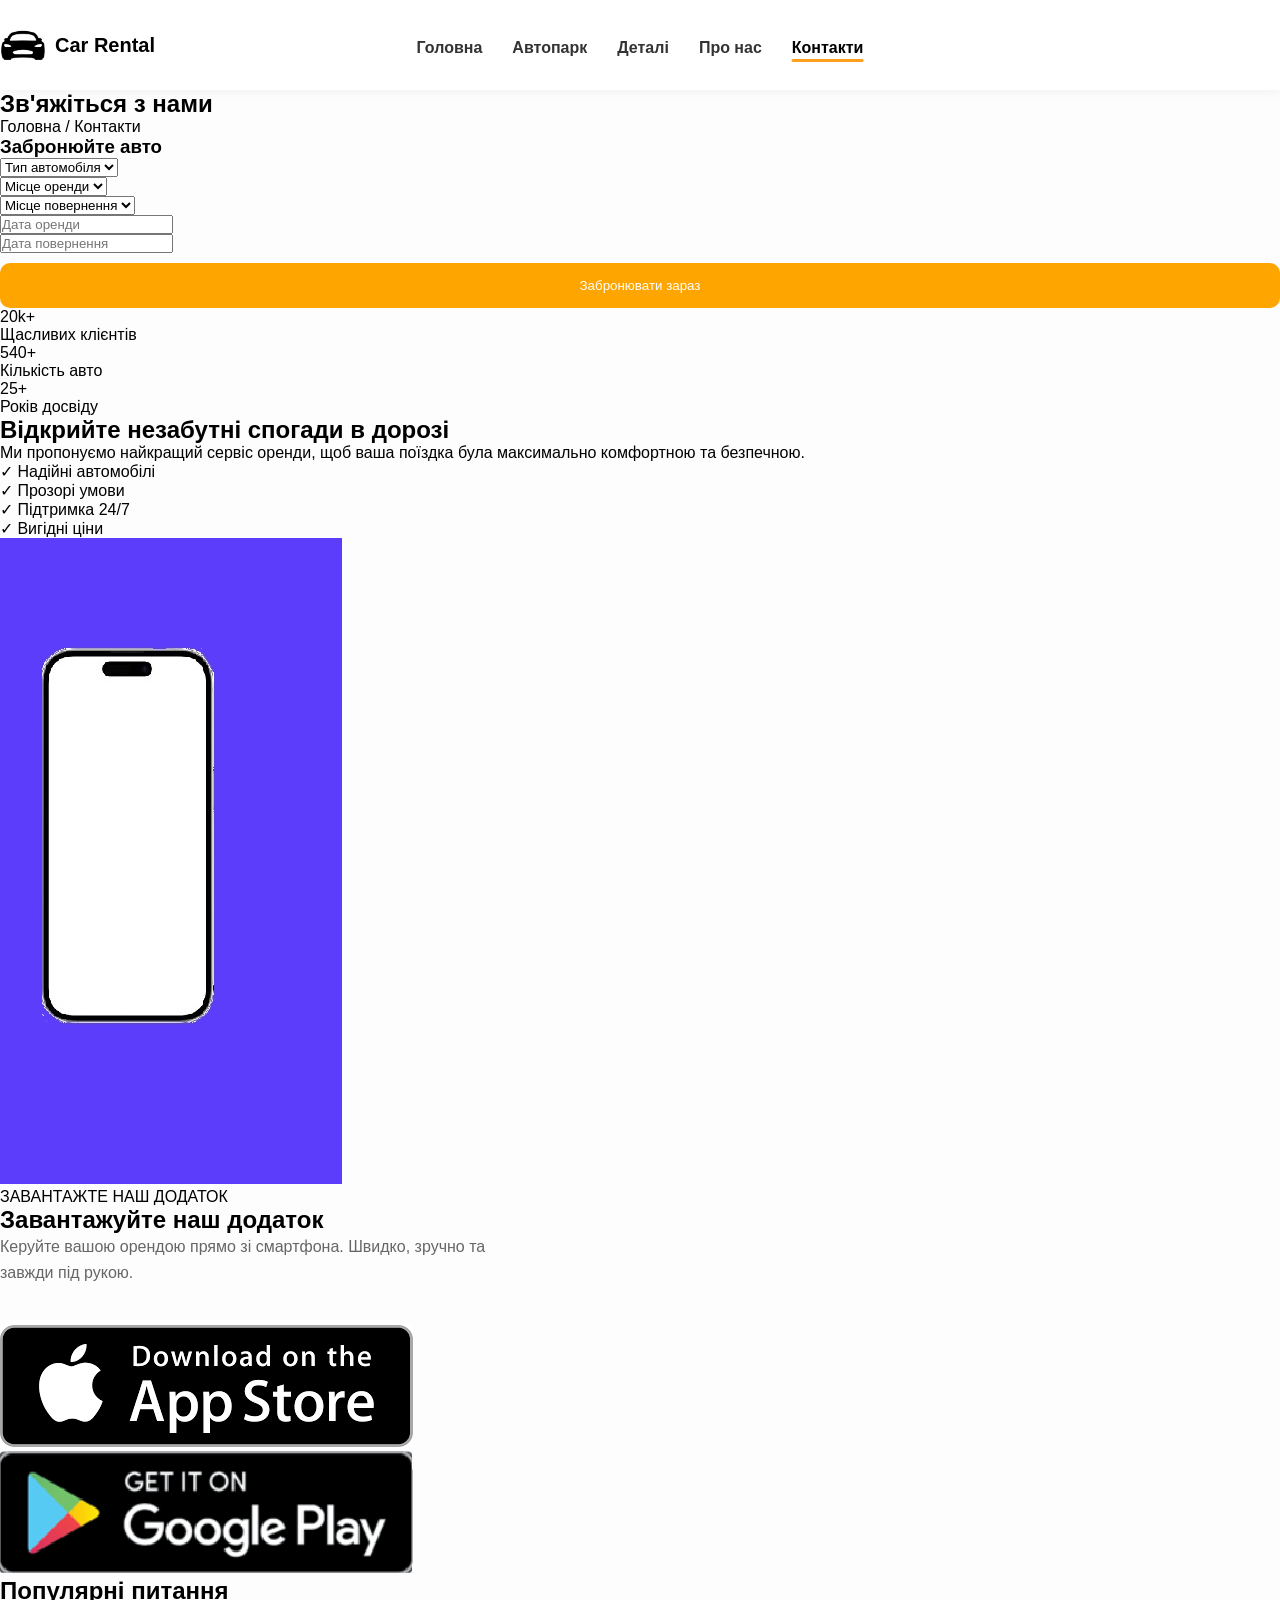
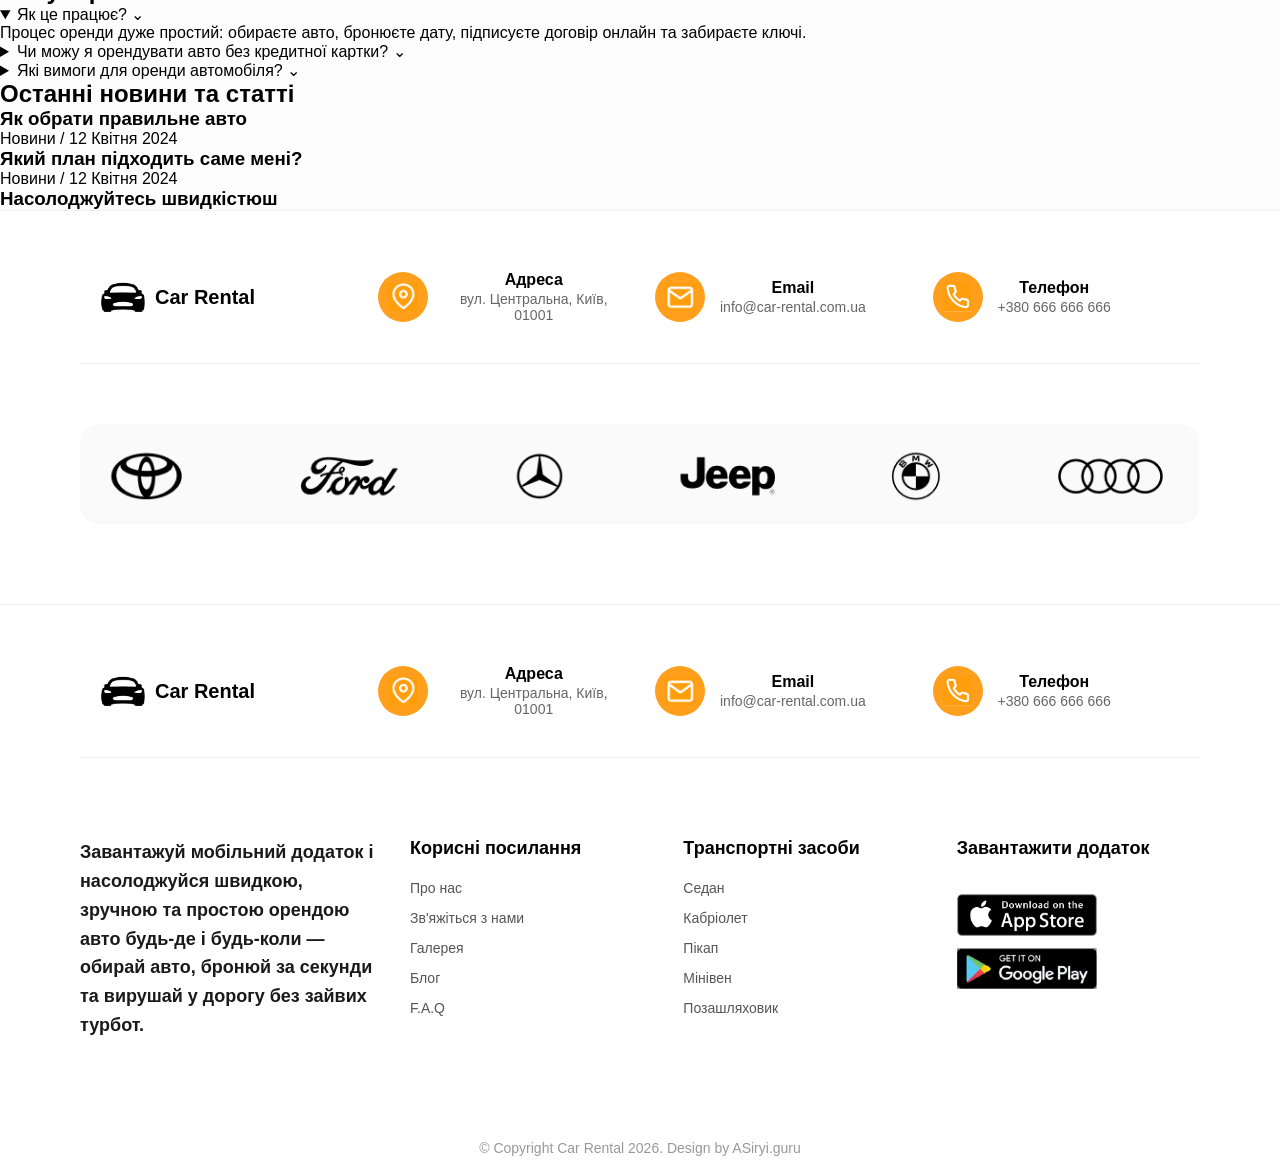
==== contactus.html @ c9ad6a47 "Add files via upload" ====
<!DOCTYPE html>
<html lang="uk">
<head>
    <meta charset="UTF-8">
    <meta name="viewport" content="width=device-width, initial-scale=1.0">
    <title>Про нас — Car Rental</title>
    <link rel="stylesheet" href="style.css">
</head>
<body>
    <header class="header">
        <div class="logo-area">
            <img src="images/logo-car.png" alt="Car Rental" class="logo-img">
            <span class="logo-text">Car Rental</span>
        </div>

        <nav class="main-nav">
            <a href="index.html">Головна</a>
            <a href="vehicles.html">Автопарк</a>
            <a href="#">Деталі</a>
            <a href="aboutus" ">Про нас</a>
            <a href="#" class="active">Контакти</a>
        </nav>

        <div class="header-contacts">
            <a href="tel:+380666666666" class="phone-icon-link">
                <div class="phone-icon-circle">
                    <img src="images/OIP.png" alt="тел" class="phone-icon-img">
                </div>
            </a>
            <div class="phone-text">
                <span>Наш номер</span>
                <strong>+380 666 666 666</strong>
            </div>
        </div>
    </header>

    <main class="main-wrapper">
        <section class="page-header">
            <h2 class="page-title">Зв'яжіться з нами</h2>
            <p class="breadcrumb">Головна / <span>Контакти</span></p>
        </section>

        <section class="booking-section">
            <div class="booking-container">
                <div class="booking-card">
                    <h3 class="booking-title">Забронюйте авто</h3>
                    <form class="booking-form">
                        <div class="input-group">
                            <select><option>Тип автомобіля</option></select>
                        </div>
                        <div class="input-group">
                            <select><option>Місце оренди</option></select>
                        </div>
                        <div class="input-group">
                            <select><option>Місце повернення</option></select>
                        </div>
                        <div class="date-inputs">
                            <div class="input-group">
                                <input type="text" placeholder="Дата оренди" onfocus="(this.type='date')">
                            </div>
                            <div class="input-group">
                                <input type="text" placeholder="Дата повернення" onfocus="(this.type='date')">
                            </div>
                        </div>
                        <button type="submit" class="btn-submit">Забронювати зараз</button>
                    </form>
                </div>

                <div class="booking-image-wrap">
                    <div class="blurred-img"></div>
                </div>
            </div>
			<section class="stats-overview">
    <div class="stats-header">
        <div class="stat-box">
            <span class="stat-value">20k+</span>
            <p>Щасливих клієнтів</p>
        </div>
        <div class="stat-box">
            <span class="stat-value">540+</span>
            <p>Кількість авто</p>
        </div>
        <div class="stat-box">
            <span class="stat-value">25+</span>
            <p>Років досвіду</p>
        </div>
    </div>

    <div class="benefits-grid">
        <div class="benefits-text">
            <h2>Відкрийте незабутні спогади в дорозі</h2>
            <p>Ми пропонуємо найкращий сервіс оренди, щоб ваша поїздка була максимально комфортною та безпечною.</p>
            <div class="check-list">
                <div class="check-item"><span color="white">✓</span> Надійні автомобілі</div>
                <div class="check-item"><span>✓</span> Прозорі умови</div>
                <div class="check-item"><span>✓</span> Підтримка 24/7</div>
                <div class="check-item"><span>✓</span> Вигідні ціни</div>
            </div>
        </div>
        <div class="benefits-image">
            <div class="blurred-bg-card"></div>
        </div>
    </div>
</section>

<section class="app-promo">
    <div class="app-banner-card">
        <div class="app-mockup">
            <img src="images/dodatok.jpg" alt="Phone">
        </div>
        <div class="app-info">
            <span class="label">ЗАВАНТАЖТЕ НАШ ДОДАТОК</span>
            <h2>Завантажуйте наш додаток</h2>
            <p>Керуйте вашою орендою прямо зі смартфона. Швидко, зручно та завжди під рукою.</p>
            <div class="store-buttons">
                <img src="images/app-store.png" alt="App Store">
                <img src="images/google-play.png" alt="Google Play">
            </div>
        </div>
    </div>
</section>

<section class="faq-section">
    <h2 class="section-center-title">Популярні питання</h2>
    <div class="faq-list">
        <details class="faq-item" open>
            <summary>Як це працює? <span class="faq-icon">⌄</span></summary>
            <div class="faq-content">
                <p>Процес оренди дуже простий: обираєте авто, бронюєте дату, підписуєте договір онлайн та забираєте ключі.</p>
            </div>
        </details>
        <details class="faq-item">
            <summary>Чи можу я орендувати авто без кредитної картки? <span class="faq-icon">⌄</span></summary>
            <div class="faq-content">
                <p>Так, ми приймаємо різні види оплати, включаючи дебетові картки та готівку в офісах.</p>
            </div>
        </details>
        <details class="faq-item">
            <summary>Які вимоги для оренди автомобіля? <span class="faq-icon">⌄</span></summary>
            <div class="faq-content">
                <p>Вам має бути від 21 року, а стаж водіння — не менше 2 років.</p>
            </div>
        </details>
    </div>
</section>

<section class="blog-section">
    <h2 class="section-center-title">Останні новини та статті</h2>
    <div class="blog-grid">
        <div class="blog-card">
            <div class="blog-img" style="background-image: url('images/hero-bg.png');"></div>
            <h3>Як обрати правильне авто</h3>
            <span>Новини / 12 Квітня 2024</span>
        </div>
        <div class="blog-card">
            <div class="blog-img" style="background-image: url('images/hero-bg.png');"></div>
            <h3>Який план підходить саме мені?</h3>
            <span>Новини / 12 Квітня 2024</span>
        </div>
        <div class="blog-card">
            <div class="blog-img" style="background-image: url('images/hero-bg.png');"></div>
            <h3>Насолоджуйтесь швидкістюш
        </section>
		<footer class="footer">
    <div class="container">
<div class="footer-contacts">
        <div class="logo-area">
            <img src="images/logo-car.png" alt="Car Rental" class="logo-img">
            <span class="logo-text">Car Rental</span>
        </div>

    <div class="contact-item">
        <div class="icon-circle">
            <img src="images/icon-map.png" alt="Address">
        </div>
        <div class="contact-info">
            <strong class="contact-label">Адреса</strong>
            <p class="contact-value">вул. Центральна, Київ, 01001</p>
        </div>
    </div>

    <div class="contact-item">
        <div class="icon-circle">
            <img src="images/icon-mail.png" alt="Email">
        </div>
        <div class="contact-info">
            <strong class="contact-label">Email</strong>
            <p class="contact-value">info@car-rental.com.ua</p>
        </div>
    </div>

    <div class="contact-item">
        <div class="icon-circle">
            <img src="images/icon-phone.png" alt="Phone">
        </div>
        <div class="contact-info">
            <strong class="contact-label">Телефон</strong>
            <p class="contact-value">+380 666 666 666</p>
        </div>

        </div>
    </div>
	<div class="brands-photo-container">
    <img src="images/brands.png" alt="Бренди" class="brands-full-photo">
</div>
</section>
<footer class="footer">
    <div class="container">
<div class="footer-contacts">
        <div class="logo-area">
            <img src="images/logo-car.png" alt="Car Rental" class="logo-img">
            <span class="logo-text">Car Rental</span>
        </div>

    <div class="contact-item">
        <div class="icon-circle">
            <img src="images/icon-map.png" alt="Address">
        </div>
        <div class="contact-info">
            <strong class="contact-label">Адреса</strong>
            <p class="contact-value">вул. Центральна, Київ, 01001</p>
        </div>
    </div>

    <div class="contact-item">
        <div class="icon-circle">
            <img src="images/icon-mail.png" alt="Email">
        </div>
        <div class="contact-info">
            <strong class="contact-label">Email</strong>
            <p class="contact-value">info@car-rental.com.ua</p>
        </div>
    </div>

    <div class="contact-item">
        <div class="icon-circle">
            <img src="images/icon-phone.png" alt="Phone">
        </div>
        <div class="contact-info">
            <strong class="contact-label">Телефон</strong>
            <p class="contact-value">+380 666 666 666</p>
        </div>
    </div>
</div>
<div class="footer-main">
    <div class="footer-column footer-description">
        <h3>Завантажуй мобільний додаток і насолоджуйся швидкою, зручною та простою орендою авто будь-де і будь-коли — обирай авто, бронюй за секунди та вирушай у дорогу без зайвих турбот.</h3>
  
    </div>

    <div class="footer-column">
        <h3>Корисні посилання</h3>
        <ul>
            <li><a href="#">Про нас</a></li>
            <li><a href="#">Зв'яжіться з нами</a></li>
            <li><a href="#">Галерея</a></li>
            <li><a href="#">Блог</a></li>
            <li><a href="#">F.A.Q</a></li>
        </ul>
    </div>

    <div class="footer-column">
        <h3>Транспортні засоби</h3>
        <ul>
            <li><a href="#">Седан</a></li>
            <li><a href="#">Кабріолет</a></li>
            <li><a href="#">Пікап</a></li>
            <li><a href="#">Мінівен</a></li>
            <li><a href="#">Позашляховик</a></li>
        </ul>
    </div>

    <div class="footer-column">
        <h3>Завантажити додаток</h3>
        <div class="footer-app-links">
            <a href="https://apps.apple.com/us/app/apple-store/id375380948"><img src="images/app-store.png" alt="App Store"></a>
            <a href="https://play.google.com/store/games?hl=uk"><img src="images/google-play.png" alt="Google Play"></a>
        </div>
    </div>
</div>
<div class="footer-bottom">
    <div class="container">
        <p>© Copyright Car Rental 2026. Design by ASiryi.guru</p>
    </div>
</div>
    </main>
</body>
</html>
---- style.css ----
/* --- ЗАГАЛЬНІ СТИЛІ --- */
* {
  margin: 0; 
  padding: 0; 
  box-sizing: border-box;
  font-family: 'Segoe UI', sans-serif;
}

body { background: #fdfdfd; }

/* --- HEADER --- */

.header {
  display: flex;
  align-items: center;
  background: #fff;
  box-shadow: 0 2px 10px rgba(0,0,0,0.05);
  position: relative;
  height: 90px;
  width: 100%;
  padding: 0; 
}
.header .container {
  display: flex !important;
  justify-content: space-between !important;
  align-items: center !important;
  width: 100% !important;
  max-width: 1200px !important;
  margin: 0 auto !important;
  padding: 0 20px !important;
  position: relative !important;
}

.logo-area {
  display: flex;
  align-items: center;
  gap: 10px;
  z-index: 2;
}

.logo-img {
  width: 45px;
  height: auto;
}

.logo-text {
  font-size: 20px;
  font-weight: bold;
  color: #000;
}


.main-nav {
   position: absolute !important;
  display: flex !important;
  gap: 30px !important;
  position: absolute !important;
  left: 50% !important;
  transform: translateX(-50%) !important;
  z-index: 100 !important;
  margin: 0 !important;
}

.main-nav {
    position: absolute !important;
    left: 50% !important;
    transform: translateX(-50%) !important; /* Магія ідеального центру */
    display: flex !important;
    gap: 30px !important;
    margin: 0 !important;
    z-index: 100;
}

.main-nav a {
    text-decoration: none;
    color: #333;
    font-size: 16px;
    font-weight: 600;
    white-space: nowrap;
    transition: 0.3s;
    padding: 10px 0;
    cursor: pointer !important;
    pointer-events: auto !important;
}


.main-nav a.active::after {
    content: '';
    position: absolute;
    bottom: 0;
    left: 0;
    width: 100%;
    height: 3px;
    background: #ff8c00;
}

.main-nav a:hover {
    color: #ff8c00;
}


.logo-area, .header-phone {
    position: relative;
    z-index: 10; 
    flex-shrink: 0;
}
.main-nav a:hover {
  color: #6a5cff;
}

.header-contacts {
  display: flex !important;
  align-items: center !important;
  gap: 12px !important;
  margin-left: auto !important; 
  z-index: 10;
}

.phone-icon-link {
  text-decoration: none;
  display: block; 
  transition: transform 0.2s ease;
}

.phone-icon-link:hover {
  transform: scale(1.1);
}

.phone-icon-circle {
  width: 45px;
  height: 45px;
  background-color: #6a5cff;
  border-radius: 50%;
  display: flex;
  justify-content: center;
  align-items: center;
}

.phone-icon-img {
  width: 20px;
  height: 20px;
  object-fit: contain;
}

.phone-text {
  display: flex;
  flex-direction: column;
  line-height: 1.2;
}

.phone-text span {
  font-size: 13px;
  color: #666;
}

.phone-text strong {
  font-size: 16px;
  color: #000;
  font-weight: bold;
}

/* --- HERO --- */
.hero {
  max-width: 1600px;
  min-height: 700px;
  background: linear-gradient(rgba(0,0,0,0.5), rgba(0,0,0,0.5)), url('images/hero-bg.png');
  background-size: cover;
  background-position: center;
  border-radius: 30px;
  padding: 80px;
  margin: 20px auto;
  display: flex;
  justify-content: space-between;
  align-items: center;
  color: white;
}

.hero-text { max-width: 600px; }
.hero-text h1 { font-size: 48px; margin-bottom: 20px; }

.fun-text {
  font-style: italic;
  font-weight: 400;
  font-size: 1.1rem;
  line-height: 1.6;
}

.btn-orange { padding: 15px 30px; background: orange; color: white; border: none; border-radius: 10px; cursor: pointer; }

.booking { width: 380px;
 background: white;
 border-radius: 20px;
 padding: 30px;
 color: black;
 box-shadow: 0 10px 30px rgba(0,0,0,0.1); }
.booking select, .booking input { width: 100%; margin: 8px 0; padding: 12px; border-radius: 8px; border: 1px solid #eaeaeb; background: #eaeaeb; color: black; }
#map-wrapper {
    height: 0;
    overflow: hidden;
    transition: 0.4s ease;
    margin-top: 0;
}


#map-wrapper.open {
    height: 200px; 
    margin-top: 15px;
    margin-bottom: 10px;
    border-radius: 12px;
    border: 1px solid #eaeaeb;
}

#map {
    height: 100%;
    width: 100%;
    border-radius: 10px;
}
.btn-submit { width: 100%; background: orange; color: white; border: none; padding: 15px; border-radius: 10px; cursor: pointer; margin-top: 10px; }


.features {
  display: flex;
  justify-content: center;
  gap: 50px;
  padding: 80px 0;
}

.feature-card {
  text-align: center;
  max-width: 300px;
  display: flex;
  flex-direction: column;
  align-items: center;
}

.f-icon {
  width: 80px; 
  height: 80px;
  margin-bottom: 20px;
  object-fit: contain;
}

.feature-card h4 {
  font-size: 20px;
  margin-bottom: 8px;
  color: #000;
}

.feature-card p {
  font-size: 15px;
  color: #000;
  font-style: italic;
  line-height: 1.5;
}


.how-we-works {
  max-width: 1440px;
  margin: 80px auto;
  padding: 0 80px;
}


.how-we-works-container {
  display: flex;
  align-items: center; 
  justify-content: space-between;
  gap: 60px; 
}


.how-image {
  flex: 1; 
}

.how-image img {
  width: 100%;      
  max-width: 600px;
  height: auto;
  border-radius: 25px;
  display: block;
}


.steps-container {
  flex: 1; 
  display: flex;
  flex-direction: column;
  gap: 25px;
}


.step-item {
  display: flex;
  align-items: flex-start;
  position: relative;
}

.step-num {
  width: 38px;
  height: 38px;
  background-color: #6a5cff;
  color: white;
  border-radius: 50%;
  display: flex;
  justify-content: center;
  align-items: center;
  font-weight: bold;
  font-size: 16px;
  flex-shrink: 0;
  z-index: 2;
  margin-right: -15px;
  margin-top: 2px;
}

.step-content {
  background-color: #fff;
  padding: 5px 10px 10px 25px;
  z-index: 1;
}

.step-content h4 {
  font-size: 19px;
  font-weight: bold;
  color: #000;
  margin-bottom: 6px;
}

.step-content p {
  font-size: 14px;
  color: #666;
  line-height: 1.5;
}

.step-num {
  width: 38px;  
  height: 38px;
  background-color: #6a5cff;
  color: white;
  border-radius: 50%;
  display: flex;
  justify-content: center;
  align-items: center;
  font-weight: bold;
  font-size: 16px; 
  flex-shrink: 0;
  z-index: 2;
  margin-right: -15px; 
  margin-top: 2px;
}

.step-content {
  background-color: #fff;
  padding: 5px 10px 10px 25px; 
  z-index: 1;
}

.step-content h4 {
  font-size: 19px; 
  font-weight: bold;
  color: #000;
  margin-bottom: 6px;
}

.step-content p {
  font-size: 14px; 
  color: #666;
  line-height: 1.5;
}

/* --- CARS GRID --- */
.grid { display: flex; flex-wrap: wrap; gap: 20px; justify-content: center; padding: 40px; }
.card { background: white; padding: 20px; border-radius: 25px; width: 230px; text-align: center; box-shadow: 0 5px 15px rgba(0,0,0,0.05); }
.card .img { height: 120px; background: #eee; border-radius: 15px; margin-bottom: 10px; }
.card button { width: 100%; background: #6a5cff; color: white; border: none; padding: 10px; border-radius: 10px; cursor: pointer; }

/* --- FOOTER --- */
.footer { text-align: center; padding: 40px; background: #fff; border-top: 1px solid #eee; }

/* --- СЕКЦІЯ ВИБОРУ АВТОМОБІЛІВ --- */
.car-selection {
    max-width: 1820px;
    margin: 80px auto;
    padding: 0 80px;
}

/* ЗАГОЛОВОК */
.car-header {
    display: flex;
    justify-content: space-between;
    align-items: center;
    margin-bottom: 40px;
}

.car-header h2 {
    font-size: 32px;
    font-weight: bold;
    color: #000000;
}

.view-all {
    text-decoration: none;
    color: #000000;
    font-size: 16px;
    font-weight: bold;
    transition: color 0.3s ease;
}

.view-all:hover {
    color: #6a5cff;
}


.car-grid {
    display: grid;
    grid-template-columns: repeat(3, 1fr); 
    gap: 30px; 
}


.car-card {
    background-color: #ffffff;
    border-radius: 20px;
    padding: 30px;
    display: flex;
    flex-direction: column;
    box-shadow: 0 5px 15px rgba(0, 0, 0, 0.05); 
}

.car-image {
    height: 150px; 
    display: flex;
    justify-content: center;
    align-items: center;
    margin-bottom: 25px;
}

.car-image img {
    max-width: 80%;
    height: auto;
    object-fit: contain; 
}


.car-details {
    display: flex;
    justify-content: space-between;
    align-items: flex-start;
    margin-bottom: 20px;
}

.car-title h3 {
    font-size: 20px;
    font-weight: bold;
    color: #000000;
}

.car-title p {
    font-size: 14px;
    color: #666666;
}

.car-price {
    text-align: right;
}

.car-price strong {
    font-size: 24px;
    color: #6a5cff; 
    display: block;
}

.car-price span {
    font-size: 12px;
    color: #666666;
}


.car-specs {
    display: flex;
    justify-content: space-between;
    font-size: 14px;
    color: #666666;
    margin-bottom: 25px;
    border-top: 1px solid #f0f0f0; 
    padding-top: 15px;
}


.btn-view-details {
    text-decoration: none;
    background-color: #6a5cff; 
    color: #ffffff;
    padding: 15px;
    border-radius: 12px;
    font-weight: bold;
    text-align: center;
    transition: background-color 0.3s ease, transform 0.2s ease;
}

.btn-view-details:hover {
    background-color: #5548e6; 
    transform: translateY(-2px); 
}
.car-specs {
    display: flex;         
    flex-direction: row;   
    justify-content: space-between; 
    align-items: center;     
    gap: 12px;               
    margin: 15px 0;
    padding-top: 15px;
    border-top: 1px solid #eee;
}

.spec-item {
    display: flex;         
    align-items: center;
    gap: 6px;               
    font-size: 13px;
    color: #555;
    white-space: nowrap;   
}

.spec-icon {
    width: 20px;           
    height: 20px;
    object-fit: contain;     
}

.container {
    max-width: 1800px;
    margin: 0 auto;
    padding: 0 80px;
}


.facts-section {
    padding: 80px 0;
}

.facts-block {
 
    background: linear-gradient(135deg, #4a3aff 0%, #6a5cff 100%); 
    
    border-radius: 30px;
    padding: 60px 80px;
    position: relative;
    overflow: hidden;
    color: #ffffff;
    text-align: center;
    box-shadow: 0 10px 30px rgba(0,0,0,0.1);
}

.facts-bg {
    position: absolute;
    top: 0;
    left: 0;
    width: 100%;
    height: 100%;

    background-image: url('images/facts-bg-car2.png'); 
    background-size: cover;
    background-position: center;
    

    background-blend-mode: multiply; 
    opacity: 0.4; 
    z-index: 1;
}


.facts-content {
    position: relative;
    z-index: 2;
}

.facts-content {
    position: relative;
    z-index: 2;
}
.facts-content {
    position: relative;
    z-index: 2;
}

.facts-content h2 {
    font-size: 48px;
    font-weight: 700;
    margin-bottom: 20px;
}

.facts-subtitle {
    max-width: 700px;
    margin: 0 auto 50px;
    font-size: 16px;
    line-height: 1.6;
    opacity: 0.8;
}


.facts-grid {
    display: grid;
    grid-template-columns: repeat(4, 1fr);
    gap: 25px;
    margin-top: 30px;
}

.fact-card {
    background-color: #ffffff;
    border-radius: 15px;
    padding: 20px 25px;
    display: flex;
    align-items: center;
    gap: 15px;
    color: #333333;
    text-align: left;
    box-shadow: 0 4px 15px rgba(0,0,0,0.1);
}

.fact-icon-wrap {
    width: 60px;
    height: 60px;
    border-radius: 12px;
    background-color: #ff9f1c; 
    display: flex;
    justify-content: center;
    align-items: center;
}



.fact-icon {
    width: 45px;
    height: 45px;
    object-fit: contain;
}

.fact-data {
    display: flex;
    flex-direction: column;
}

.fact-data strong {
    font-size: 24px;
    font-weight: 700;
    margin-bottom: 2px;
}

.fact-data span {
    font-size: 14px;
    color: #777777;
}


.download-section {
    padding: 80px 0;
    background-color: #ffffff;
}

.download-container {
    display: flex;
    justify-content: space-between;
    align-items: center;
    gap: 50px;
}


.download-text-content {
    flex: 1;
    max-width: 600px;
}

.download-text-content h2 {
    font-size: 48px;
    font-weight: 700;
    margin-bottom: 20px;
    color: #333333;
}

.download-text-content p {
    font-size: 16px;
    line-height: 1.6;
    color: #555555;
    margin-bottom: 40px;
}

.download-buttons {
    display: flex;
    gap: 15px;
}

.store-button img {
    height: 50px; 
    transition: transform 0.2s ease;
}

.store-button img:hover {
    transform: translateY(-3px);
}


.download-phones-mockup {
    flex: 1;
    position: relative;
    height: 500px;
    width: 500px; 
}

.phone-mockup {
    position: absolute;
    width: 250px; 
    object-fit: contain;
}


.phone-front {
    top: 50px;
    left: 50px;
    z-index: 2;
}

.phone-back {
    top: 0;
    left: 150px;
    z-index: 1;
}
.download-app {
    padding: 80px 0;
    background-color: #fff;
}

.app-container {
    max-width: 1200px;
    margin: 0 auto;
    display: flex;
    align-items: center;
    justify-content: space-between;
    padding: 0 20px;
}

.app-info {
    flex: 1;
    max-width: 500px;
}

.app-info h1 {
    font-size: 64px; 
    font-weight: 800;
    line-height: 1.1;
    color: #000;
    margin-bottom: 30px;
    font-family: sans-serif;
}

.app-info p {
    font-size: 16px;
    color: #666;
    line-height: 1.6;
    margin-bottom: 40px;
}

.app-buttons {
    display: flex;
    gap: 20px;
}

.app-buttons img {
    height: 48px;
}

.app-image {
    flex: 1;
    display: flex;
    justify-content: flex-end;
}

.app-image img {
    max-width: 600px;
    height: auto;
}


@media (max-width: 992px) {
    .app-container {
        flex-direction: column;
        text-align: center;
    }
    .app-buttons {
        justify-content: center;
    }
    .app-image {
        margin-top: 50px;
        justify-content: center;
    }
}

.search-section { padding: 60px 0; }
.search-banner {
    background: #6a5cff;
    border-radius: 30px;
    padding: 60px;
    display: flex;
    align-items: center;
    position: relative;
    overflow: hidden;
    color: white;
}
.search-content { flex: 1; z-index: 2; }
.search-content h1 { font-size: 48px; margin-bottom: 20px; line-height: 1.2; }
.search-bar {
    background: white;
    padding: 10px;
    border-radius: 15px;
    display: flex;
    max-width: 400px;
    margin-top: 30px;
}
.search-bar input { border: none; padding: 10px; flex: 1; outline: none; }
.search-btn { background: #ff9f1c; border: none; padding: 10px 25px; color: white; border-radius: 10px; cursor: pointer; font-weight: bold; }

.search-car-bg { flex: 1; text-align: right; opacity: 0.3; }
.search-car-bg img { max-width: 400px; }

.footer { padding: 60px 0 20px; background: #fff; border-top: 1px solid #eee; }
.footer-contacts { display: flex; justify-content: space-between; margin-bottom: 40px; }
.contact-item { display: flex; align-items: center; gap: 15px; }
.contact-item .icon { font-size: 24px; color: #ff9f1c; }

.footer hr { border: 0; border-top: 1px solid #eee; margin-bottom: 40px; }

.footer-main {
    display: grid;

    grid-template-columns: 3fr 1fr 1fr 1fr; 
    gap: 40px;
    align-items: start;
    padding-bottom: 40px;
}
.footer-about p { color: #666; line-height: 1.6; margin-bottom: 20px; }
.footer-links h3, .footer-app h3 { margin-bottom: 20px; font-size: 18px; }
.footer-links ul { list-style: none; padding: 0; }
.footer-links ul li { margin-bottom: 10px; }
.footer-links ul li a { text-decoration: none; color: #666; }

.app-badges img { height: 40px; margin-bottom: 10px; display: block; }
.footer-bottom { text-align: center; margin-top: 60px; color: #999; font-size: 14px; }


.footer-contacts {
    display: flex;
    justify-content: space-between;
    align-items: center; 
    margin-bottom: 40px;
    padding: 0 20px;
}

.contact-item {
    display: flex;
    align-items: center;
    gap: 15px; 
}


.icon-circle {
    width: 50px;     
    height: 50px;
    background-color: #ff9f1c;
    border-radius: 50%; 
    display: flex;
    justify-content: center; 
    align-items: center;
    flex-shrink: 0; 
}


.icon-circle img {
    width: 30px;      
    height: 30px;
    object-fit: contain;
}


.contact-info {
    display: flex;
    flex-direction: column;
}

.contact-label {
    font-size: 16px;
    font-weight: 700;
    margin-bottom: 2px;
}

.contact-value {
    font-size: 14px;
    color: #666;
    margin: 0;
}


.logo-item {
    gap: 10px;
}

.brand-name {
    font-size: 20px;
    font-weight: 800;
}




.footer-main {
    display: grid;
    grid-template-columns: 1.5fr 1fr 1fr 1fr; /* Розподіл колонок */
    gap: 400px;
    padding-top: 20px;
}

.footer-column h3 {
    font-size: 18px;
    font-weight: 700;
    margin-bottom: 20px;
    color: #000;
}

.footer-column ul {
    list-style: none;
    padding: 0;
    margin: 0;
}

.footer-column ul li {
    margin-bottom: 12px;
}

.footer-column ul li a {
    text-decoration: none;
    color: #555;
    font-size: 14px;
    transition: color 0.3s;
}

.footer-column ul li a:hover {
    color: #ff9f1c; 
}


.social-icons {
    display: flex;
    gap: 15px;
    margin-top: 20px;
}

.social-icons img {
    width: 24px;
    height: 24px;
    transition: transform 0.3s;
}

.social-icons img:hover {
    transform: scale(1.1);
}


.footer-app-links {
    display: flex;
    flex-direction: column;
    gap: 10px;
}

.footer-app-links img {
    width: 140px;
    height: auto;
}

.footer-description {

    max-width: 80%; 
}

.footer-description h3 {
    font-size: 18px;
    line-height: 1.5;
    font-weight: 600;
    color: #1a1a1a;
    text-align: left; 
    

    display: block; 
    margin: 0;
}


.footer-main {
    display: flex !important; 
    flex-wrap: wrap; 
    justify-content: space-between;
    align-items: flex-start;
    gap: 30px;
    padding: 40px 0;
}


.footer-description {
    flex: 0 0 40% !important; 
    min-width: 300px; 
}

.footer-description h3 {
    font-size: 18px !important;
    line-height: 1.6 !important;
    font-weight: 600 !important;
    text-align: left !important;
    display: block !important;
    width: 100% !important; 
    margin: 0;
}

/* Стилі для інших колонок (посилання) */
.footer-column:not(.footer-description) {
    flex: 1; 
    min-width: 150px;
}
.main-nav a {
    position: relative;
    text-decoration: none;
    padding-bottom: 5px;
}

.main-nav a.active {
    color: #000; 
    font-weight: 700;
}

.main-nav a.active::after {
    content: "";
    position: absolute;
    left: 0;
    bottom: 0;
    width: 100%;
    height: 3px;
    background-color: #ff9f1c; 
    border-radius: 2px;
}
.vehicle-header {
    padding-top: 80px; 
    padding-bottom: 20px;
    text-align: center;
}

.select-title {
    font-size: 56px; 
    font-weight: 800; 
    color: #000000;
    margin: 0;
    line-height: 1.2;
    font-family: sans-serif; 
}


@media (max-width: 768px) {
    .select-title {
        font-size: 36px;
    }
}
.vehicle-selection {
    padding: 80px 0 40px;
    text-align: center;
}

.section-title {
    font-size: 48px;
    font-weight: 800;
    color: #000;
    margin-bottom: 40px;
    font-family: sans-serif;
}

.filter-buttons {
    display: flex;
    justify-content: center;
    gap: 15px;
    flex-wrap: wrap; 
}

.filter-btn {
    display: flex;
    align-items: center;
    gap: 10px;
    padding: 12px 24px;
    border: none;
    border-radius: 50px; 
    background-color: #f8f8f8; 
    color: #000;
    font-size: 16px;
    font-weight: 600;
    cursor: pointer;
    transition: all 0.3s ease;
}

.filter-btn img {
    width: 24px;
    height: auto;
}


.filter-btn.active {
    background-color: #6a5cff;
    color: #fff;
}

.filter-btn:not(.active):hover {
    background-color: #eeeeee;
}

.car-card {
    padding: 25px; 
    display: flex;
    flex-direction: column; 
}

.car-specs {
    display: flex;
    justify-content: space-between; 
    align-items: center; 
    padding: 15px 0;
    margin-top: auto; 
    border-top: 1px solid #f0f0f0; 
    margin-bottom: 15px; 
}


.spec-item {
    display: flex;
    align-items: center;
    gap: 8px; 
    font-size: 13px;
    font-weight: 500;
}


.spec-icon {
    width: 20px; 
    height: 20px;
    display: block; 
}

/* 2. Кнопка "Детальніше" (btn-view-details) */
.btn-view-details {
    display: block; 
    width: 100%;
    background-color: #6a5cff; 
    color: #fff;
    text-align: center;
    padding: 14px 0;
    border-radius: 12px;
    text-decoration: none;
    font-weight: 600;
    transition: background-color 0.3s;
}

.btn-view-details:hover {
    background-color: #5548d9; 
}

.footer-contacts {
    display: grid !important;
    grid-template-columns: repeat(4, 1fr) !important; 
    gap: 30px;
    padding-bottom: 40px;
    border-bottom: 1px solid #eee;
    margin-bottom: 40px;
}


.footer-main {
    display: grid !important;
    grid-template-columns: repeat(4, 1fr) !important; 
    gap: 30px;
    align-items: start;
}


.footer-column, .contact-item, .logo-area {
    width: 100%;
}


.footer-column h3, .footer-column ul {
    text-align: left !important;
    padding: 0;
    margin-left: 0;
}

.footer-column ul {
    list-style: none;
}

.footer-main .footer-column:last-child {
    display: flex !important;
    flex-direction: column !important; 
    align-items: flex-start !important; 
    text-align: left !important;
}


.footer-app-links {
    display: flex !important;
    flex-direction: column !important; 
    align-items: flex-start !important; 
    gap: 12px; 
    margin-top: 15px; 
    padding: 0 !important;
}


.footer-app-links img {
    width: 140px; 
    display: block !important;
    margin-left: 0 !important; 
}


.brands-photo-container {
    width: 100%;
    display: flex;
    justify-content: center; 
    margin: 60px 0;        
    overflow: hidden;       

/* Сама фотографія */
.brands-full-photo {
    width: 1700px;          
    height: 100px;         
    object-fit: cover;      
    display: block;
    border-radius: 20px;    
}


.main-nav {
    display: flex !important;
    flex-wrap: nowrap !important; 
    align-items: center !important;
}
/* --- СТИЛІ ДЛЯ СЕКЦІЇ ABOUT US --- */
.about-hero {
    text-align: center;
    padding: 60px 0;
}

.about-hero h1 {
    font-size: 48px;
    font-weight: 800;
    margin-bottom: 10px;
}

.breadcrumb {
    color: #888;
    font-size: 14px;
}

.breadcrumb span {
    color: #000;
    font-weight: 600;
}

.about-grid {
    display: grid;
    grid-template-columns: 1fr 2fr; /* Ліва частина вужча за праву */
    gap: 60px;
    margin-bottom: 60px;
}

.about-title h2 {
    font-size: 36px;
    line-height: 1.2;
    font-weight: 800;
}

.about-features {
    display: grid;
    grid-template-columns: 1fr 1fr; /* Дві колонки переваг */
    gap: 40px;
}

.feature-item h3 {
    font-size: 20px;
    margin-bottom: 15px;
    font-weight: 700;
}

.feature-item p {
    color: #666;
    line-height: 1.6;
    font-size: 14px;
}

/* --- ВІДЕО ПЛЕЙСХОЛДЕР --- */
.video-container {
    width: 100%;
    height: 450px;
    background: linear-gradient(135deg, #e0e7ff, #f3f4f6); /* Світлий блюр як на фото */
    border-radius: 30px;
    display: flex;
    align-items: center;
    justify-content: center;
    position: relative;
    overflow: hidden;
}

.play-button {
    width: 80px;
    height: 80px;
    background: #5d3dfc;
    color: white;
    border-radius: 50%;
    border: none;
    font-size: 24px;
    cursor: pointer;
    box-shadow: 0 10px 20px rgba(93, 61, 252, 0.3);
    transition: transform 0.3s;
}

.play-button:hover {
    transform: scale(1.1);
}

/* --- ОНОВЛЕННЯ ДЛЯ КАРТОК АВТО (image_ea3038.jpg) --- */
.car-card {
    background: #fff;
    border-radius: 25px;
    padding: 25px;
    box-shadow: 0 10px 30px rgba(0,0,0,0.03);
    transition: 0.3s;
}

.car-card:hover {
    box-shadow: 0 15px 40px rgba(0,0,0,0.08);
}


.car-title h3 {
    font-size: 18px;
    font-weight: 700;
}

.car-price strong {
    font-size: 22px;
    color: #5d3dfc;
}

/
.car-specs {
    display: flex;
    gap: 15px;
    margin: 20px 0;
}

.spec-item {
    background: #f8f9fa;
    padding: 8px 12px;
    border-radius: 10px;
    font-size: 12px;
    display: flex;
    align-items: center;
    gap: 6px;
    color: #555;
}

.spec-item img {
    width: 16px;
    height: 16px;
    opacity: 0.7;
}
.video-section {
    padding: 80px 0; 
    width: 100%;
}

.video-wrapper {
    max-width: 900px; 
    margin: 0 auto;  
    padding: 0 20px; 
}

.video-content {
    width: 100%;
    height: 500px; /* Висота відео */
    background: linear-gradient(rgba(0,0,0,0.1), rgba(0,0,0,0.1)), url('images/video-bg.jpg');
    background-size: cover;
    background-position: center;
    border-radius: 40px; /* Сильне закруглення як на макеті */
    display: flex;
    align-items: center;
    justify-content: center;
    position: relative;
    box-shadow: 0 20px 40px rgba(0,0,0,0.1);
}

.play-btn {
    width: 90px;
    height: 90px;
    background: #5d3dfc; /* Твій фіолетовий колір */
    border-radius: 50%;
    border: none;
    color: white;
    font-size: 30px;
    cursor: pointer;
    transition: transform 0.3s ease;
}

.play-btn:hover {
    transform: scale(1.1);
}
/* Основний контейнер для полів сайту */
.main-wrapper {
    max-width: 1200px;
    margin: 0 auto;
    padding: 0 40px; /* Відступи з боків */
}

/* Заголовок сторінки */
.about-hero {
    text-align: center;
    padding: 60px 0;
}
.about-hero h1 { font-size: 52px; font-weight: 800; }
.breadcrumb { color: #888; margin-top: 10px; }
.breadcrumb span { color: #000; font-weight: 600; }

/* Сітка контенту */
.about-grid {
    display: grid;
    grid-template-columns: 1fr 1.5fr; /* Заголовок зліва, переваги справа */
    gap: 60px;
    margin-bottom: 60px;
}
.about-title h2 { font-size: 38px; font-weight: 800; line-height: 1.2; }

/* Чотири картки переваг */
.about-features {
    display: grid;
    grid-template-columns: 1fr 1fr;
    gap: 40px;
}
.feature-item h3 { font-size: 20px; font-weight: 700; margin-bottom: 12px; }
.feature-item p { color: #666; line-height: 1.6; font-size: 15px; }

/* ВІДЕО ТА ВЕЛИКІ КОРДОНИ */
.video-section-container {
    padding: 40px 0 100px;
    display: flex;
    justify-content: center;
}

.video-container {
    width: 100%;
    /* Робимо відео вужчим за контент, щоб були великі порожні поля (кордони) */
    max-width: 1500px; 
    height: 500px;
    background: linear-gradient(135deg, #e0e7ff 0%, #f3f4f6 100%);
    border-radius: 40px; /* Сильне закруглення як на макеті */
    display: flex;
    align-items: center;
    justify-content: center;
    box-shadow: 0 20px 40px rgba(0,0,0,0.05);
    overflow: hidden;
}

.play-button {
    width: 90px;
    height: 90px;
    background: #5d3dfc;
    border-radius: 50%;
    border: none;
    color: white;
    font-size: 30px;
    cursor: pointer;
    box-shadow: 0 10px 25px rgba(93, 61, 252, 0.3);
    transition: 0.3s;
}

.play-button:hover {
    transform: scale(1.1);
}
/* --- СЕКЦІЯ СТАТИСТИКИ (Цифри) --- */
.about-stats {
    display: flex;
    justify-content: space-around;
    padding: 80px 0;
    text-align: center;
}
.stat-number {
    display: block;
    font-size: 64px;
    font-weight: 900;
    color: #5d3dfc; 
    line-height: 1;
}
.stat-item p {
    font-size: 18px;
    font-weight: 700;
    margin-top: 10px;
}

/* --- СЕКЦІЯ ДОСВІДУ (Текст + Картинка) --- */
.about-experience {
    padding: 60px 0 100px;
}
.exp-grid {
    display: grid;
    grid-template-columns: 1fr 1fr; /* 50/50 */
    gap: 80px;
    align-items: center;
}
.exp-text h2 {
    font-size: 48px;
    font-weight: 800;
    margin-bottom: 25px;
    line-height: 1.1;
}
.exp-description {
    color: #666;
    font-size: 16px;
    line-height: 1.6;
    margin-bottom: 30px;
}

/* Чек-бокси фіолетові */
.exp-checks {
    display: grid;
    grid-template-columns: 1fr 1fr;
    gap: 20px;
}
.check-item {
    display: flex;
    align-items: center;
    gap: 10px;
    font-size: 14px;
    font-weight: 600;
}
.check-item span {
    background: #5d3dfc;
    color: white;
    width: 24px;
    height: 24px;
    border-radius: 50%;
    display: flex;
    align-items: center;
    justify-content: center;
    font-size: 12px;
}

/* Плейсхолдер для картинки досвіду */
.exp-img-placeholder {
    width: 100%;
    height: 450px;
    background: linear-gradient(135deg, #cbd5e1 0%, #94a3b8 100%);
    border-radius: 30px;
    box-shadow: 0 20px 40px rgba(0,0,0,0.1);
}

/* ВІДЕО КОНТЕЙНЕР (з відступами) */
.video-section {
    padding: 40px 0;
    display: flex;
    justify-content: center;
}
.video-container {
    width: 100%;
    max-width: 1000px; /* Великі кордони навколо відео */
    height: 500px;
    background: #e5e7eb;
    border-radius: 40px;
    display: flex;
    align-items: center;
    justify-content: center;
}
.play-btn {
    width: 80px;
    height: 80px;
    background: #5d3dfc;
    border: none;
    border-radius: 50%;
    color: white;
    font-size: 24px;
    cursor: pointer;
}
:root {
    --main-purple: #5d3dfc;
}

.main-wrapper {
    max-width: 1200px;
    margin: 0 auto;
    padding: 0 40px;
}

/* СЕКЦІЯ ДОДАТКА */
.app-download-section {
    padding: 80px 0;
}
.app-banner {
    background: var(--main-purple);
    border-radius: 40px;
    display: flex;
    align-items: center;
    padding: 0 60px;
    color: white;
    overflow: hidden;
    height: 400px;
}
.app-content { flex: 1; padding-left: 50px; }
.app-content h2 { font-size: 42px; margin: 10px 0; }
.app-label { font-size: 12px; opacity: 0.8; letter-spacing: 1px; }
.app-buttons img { height: 45px; margin-right: 15px; cursor: pointer; margin-top: 20px;}
.app-phone-img img { height: 480px; margin-top: 80px; }

/* ВІДГУКИ */
.reviews-section { padding: 80px 0; text-align: center; }
.section-title { font-size: 36px; font-weight: 800; margin-bottom: 50px; }
.reviews-grid { display: grid; grid-template-columns: repeat(3, 1fr); gap: 30px; }

.review-card {
    background: #f9f9f9;
    padding: 40px 30px;
    border-radius: 20px;
    position: relative;
    text-align: left;
    transition: 0.3s;
}
.review-card:hover { transform: translateY(-10px); background: #fff; box-shadow: 0 20px 40px rgba(0,0,0,0.05); }

.quote-icon { font-size: 60px; color: var(--main-purple); line-height: 1; margin-bottom: 10px; opacity: 0.3; }
.review-text { font-size: 16px; color: #444; margin-bottom: 30px; height: 80px; }

.review-user {
    display: flex;
    align-items: center;
    gap: 15px;
    border-top: 1px solid #eee;
    padding-top: 20px;
}
.review-user img { width: 50px; height: 50px; border-radius: 50%; object-fit: cover; }
.user-info strong { display: block; font-size: 16px; }
.user-info span { font-size: 13px; color: #888; }

/* СТАТИСТИКА */
.about-stats { display: flex; justify-content: space-around; padding: 60px 0; border-bottom: 1px solid #eee; }
.stat-number { font-size: 60px; font-weight: 900; color: var(--main-purple); display: block; }
.stat-item p { font-weight: 700; font-size: 18px; margin-top: 5px; }
.reviews-section {
    padding: 80px 0;
    text-align: center;
}

.reviews-grid {
    display: grid;
    grid-template-columns: repeat(3, 1fr);
    gap: 30px;
}

.review-card {
    background: #fff;
    border-radius: 24px;
    display: flex;
    flex-direction: column;
    overflow: hidden; /* Щоб фіолетовий фон знизу не вилізав за закруглення */
    box-shadow: 0 10px 30px rgba(0,0,0,0.05);
    text-align: left;
}

.quote-icon {
    font-size: 80px;
    color: #5d3dfc;
    opacity: 0.3;
    margin: 20px 30px 0;
    line-height: 1;
}

.review-text {
    padding: 0 30px 30px;
    font-size: 16px;
    color: #444;
    line-height: 1.6;
    flex-grow: 1; /* Виштовхує футер до низу, якщо тексту мало */
}

/* ФІОЛЕТОВА НИЖНЯ ЧАСТИНА */
/* ФІОЛЕТОВА НИЖНЯ ЧАСТИНА З ЧІТКИМ ЗАКРУГЛЕННЯМ */
/* ФІОЛЕТОВА НИЖНЯ ЧАСТИНА (ПЛАШКА) З ЧІТКИМ ЗАКРУГЛЕННЯМ */
.review-footer {
    background: #5d3dfc;
    padding: 20px 30px;
    display: flex;
    align-items: center;
    gap: 15px;
    color: white;
    position: relative;
    border-radius: 20px; /* Круглі кути самої плашки */
    overflow: hidden;
    z-index: 1;
}

/* ФОТОГРАФІЯ КОРИСТУВАЧА - ТЕПЕР ВОНА КРУГЛА */
.user-avatar {
    width: 60px; /* Зробив трохи більшим для чіткості */
    height: 60px;
    object-fit: cover;
    
    /* ВОТ ЦЕ ВИПРАВЛЕННЯ: додаємо закруглення 50% */
    border-radius: 50%; 
    
    /* Декоративна біла рамка навколо фото */
    border: 3px solid rgba(255, 255, 255, 0.5); 
    z-index: 2;
}

/* Декоративні круги залишаються на місці */
.review-footer::before,
.review-footer::after {
    content: "";
    position: absolute;
    background: rgba(255, 255, 255, 0.1);
    border-radius: 50%;
    z-index: -1;
}

/* Перший круг (зліва) */
.review-footer::before {
    width: 100px;
    height: 100px;
    top: -50px;
    left: -20px;
}

/* Другий круг (справа) */
.review-footer::after {
    width: 70px;
    height: 70px;
    bottom: -30px;
    right: -10px;
}

/* Текст зверху */
.user-info {
    position: relative;
    z-index: 2;
}
/* --- FAQ АКОРДЕОН --- */
.faq-container { max-width: 800px; margin: 0 auto; }
details {
    background: #fff;
    border: 1px solid #e5e7eb;
    border-radius: 15px;
    margin-bottom: 15px;
    padding: 20px;
    cursor: pointer;
    transition: 0.3s;
}
details[open] { border-color: #5d3dfc; box-shadow: 0 10px 20px rgba(93, 61, 252, 0.05); }
summary { font-size: 18px; font-weight: 700; list-style: none; display: flex; justify-content: space-between; }
summary::-webkit-details-marker { display: none; }
details p { margin-top: 15px; color: #666; line-height: 1.6; }
:root {
    --purple: #5d3dfc;
    --orange: #ff9f0a;
}

body { font-family: 'Inter', sans-serif; background: #fff; margin: 0; }
.main-wrapper { max-width: 1200px; margin: 0 auto; padding: 40px 20px; }

/* ТЕКСТ ТА НАВІГАЦІЯ */
.page-title { text-align: center; font-size: 42px; font-weight: 800; margin-bottom: 5px; }
.breadcrumb { text-align: center; color: #888; margin-bottom: 40px; }
.breadcrumb span { color: #000; font-weight: 600; }

/* ФОРМА БРОНЮВАННЯ (image_e7e3d2.png) */
.booking-grid { display: grid; grid-template-columns: 1fr 1.5fr; gap: 30px; margin-bottom: 80px; }
.booking-form-card { 
    background: var(--purple); 
    padding: 40px; 
    border-radius: 30px; 
    color: white; 
}
.booking-form-card input, .booking-form-card select {
    width: 100%; padding: 15px; margin-bottom: 15px; border-radius: 12px;
    border: none; background: rgba(255,255,255,0.15); color: white;
}
.btn-book { 
    width: 100%; padding: 18px; background: var(--orange); 
    border: none; border-radius: 12px; font-weight: 700; cursor: pointer; 
}

/* СТАТИСТИКА (image_e871e2.png) */
.stats-bar { display: flex; justify-content: space-around; padding: 60px 0; border-bottom: 1px solid #eee; }
.num { display: block; font-size: 60px; font-weight: 900; color: var(--purple); }
.stat-item p { font-weight: 700; color: #111; }

/* ХАРАКТЕРИСТИКИ АВТО (image_e9c3bf.png) */
.car-info-wrapper { display: grid; grid-template-columns: 1.2fr 1fr; gap: 60px; padding-top: 60px; }
.price span { font-size: 32px; font-weight: 800; color: var(--purple); }

.specs-grid { display: grid; grid-template-columns: repeat(3, 1fr); gap: 15px; margin: 25px 0; }
.spec-card { 
    background: #f8f9fa; padding: 15px; border-radius: 15px; 
    text-align: center; border: 1px solid #f0f0f0; 
}
.spec-card i { display: block; font-size: 20px; margin-bottom: 5px; }
.spec-card span { font-size: 11px; color: #888; }
.spec-card strong { display: block; font-size: 14px; }

.btn-rent-main { 
    width: 100%; padding: 20px; background: var(--purple); 
    color: white; border: none; border-radius: 15px; font-weight: 700; 
}

.checks { display: grid; grid-template-columns: 1fr 1fr; gap: 10px; margin-top: 20px; }
.checks span { font-weight: 600; color: #444; font-size: 14px; }
.booking-section {
    padding: 60px 0;
}

.booking-container {
    display: flex;
    gap: 30px; /* Відступ між формою та фото */
    align-items: stretch;
}

/* Фіолетова картка з формою */
.booking-card {
    flex: 1; /* Займає 40% ширини */
    background: #5d3dfc;
    padding: 45px;
    border-radius: 30px; /* Заокруглені кути як на макеті */
    color: white;
}

.booking-title {
    text-align: center;
    font-size: 28px;
    margin-bottom: 35px;
    font-weight: 700;
}

.input-group {
    margin-bottom: 15px;
}

.input-group select, 
.input-group input {
    width: 100%;
    padding: 15px;
    border-radius: 12px;
    border: none;
    background: rgba(255, 255, 255, 0.15); 
    color: white;
    font-size: 15px;
    outline: none;
}

.input-group select option {
    color: #000;
}


.btn-submit {
    width: 100%;
    padding: 18px;
    background: #ff9f0a; 
    color: white;
    border: none;
    border-radius: 12px;
    font-size: 16px;
    font-weight: 700;
    cursor: pointer;
    margin-top: 10px;
    transition: 0.3s;
}

.btn-submit:hover {
    background: #e68a00;
    transform: translateY(-2px);
}


.booking-image-wrap {
    flex: 1.5; /* Займає 60% ширини */
    border-radius: 30px;
    overflow: hidden;
    position: relative;
}

.blurred-img {
    width: 100%;
    height: 100%;
    background-image: url('images/sportcar.jpg'); /* Шлях до твого фото */
    background-size: cover;
    background-position: center;
    filter: blur(8px); /* Ефект розмиття */
    transform: scale(1.1); 
}
/* Контейнер, який тримає форму і фото */
.booking-container {
    display: flex;
    gap: 30px;
    align-items: stretch; /* Щоб висота була однаковою */
    width: 100%;
}

.booking-card {
    flex: 0 0 350px; 
    background: #5d3dfc;
    padding: 40px;
    border-radius: 30px;
    color: white;
}

/* Блок із картинкою (робимо його максимально широким) */
.booking-image-wrap {
    flex: 1; /* Займає весь вільний простір, що залишився */
    border-radius: 30px;
    overflow: hidden;
    position: relative;
    min-height: 500px; 
}

/* Сама картинка */
.blurred-img {
    width: 100%;
    height: 100%;
    background-image: url('images/sportcar.jpg'); 
    background-size: cover;
    background-position: center;
    filter: blur(8px);
    transform: scale(1.1);
}
/* --- СТАТИСТИКА ТА ПЕРЕВАГИ --- */
.stats-header {
    display: flex;
    justify-content: space-around;
    padding: 60px 0;
    text-align: center;
}
.stat-value { font-size: 56px; font-weight: 900; color: #5d3dfc; display: block; }
.stat-box p { font-weight: 700; color: #333; }

.benefits-grid {
    display: grid;
    grid-template-columns: 1fr 1fr;
    gap: 50px;
    align-items: center;
    margin-bottom: 80px;
}
.benefits-text h2 { font-size: 38px; line-height: 1.2; margin-bottom: 20px; }
.check-list { display: grid; grid-template-columns: 1fr 1fr; gap: 15px; margin-top: 25px; }
.check-item { font-weight: 600; font-size: 15px; }
.check-item span { color: #5d3dfc; margin-right: 10px; }

.benefits-image {
    height: 400px;
    background: #eef;
    border-radius: 30px;
    overflow: hidden;
}

/* --- ПРОМО ДОДАТКУ --- */
.app-promo { padding: 80px 0; }
.app-banner-card {
    background: #5d3dfc;
    border-radius: 40px;
    display: flex;
    align-items: center;
    color: white;
    padding: 0 80px;
    height: 380px;
    overflow: hidden;
    position: relative;
}
.app-info { flex: 1; padding-left: 50px; }
.app-info h2 { font-size: 40px; margin: 15px 0; }
.label { font-size: 12px; opacity: 0.8; letter-spacing: 1px; }
.store-buttons img { height: 45px; margin-right: 15px; cursor: pointer; }
.app-mockup img { height: 450px; margin-top: 80px; }

/* --- FAQ АКОРДЕОН --- */
.faq-section { padding: 80px 0; max-width: 900px; margin: 0 auto; }
.section-center-title { text-align: center; font-size: 36px; margin-bottom: 50px; }
.faq-item {
    background: #fff;
    border: 1px solid #eee;
    border-radius: 18px;
    margin-bottom: 15px;
    padding: 20px 30px;
}
summary {
    font-size: 18px;
    font-weight: 700;
    list-style: none;
    display: flex;
    justify-content: space-between;
    cursor: pointer;
}
summary::-webkit-details-marker { display: none; }
.faq-content { padding-top: 15px; color: #666; line-height: 1.6; }

/* --- БЛОГ --- */
.blog-grid { display: grid; grid-template-columns: repeat(3, 1fr); gap: 30px; }
.blog-card { cursor: pointer; }
.blog-img {
    height: 220px;
    background-size: cover;
    background-position: center;
    border-radius: 25px;
    margin-bottom: 20px;
    transition: 0.3s;
}
.blog-card:hover .blog-img { transform: scale(1.03); }
.blog-card h3 { font-size: 18px; margin-bottom: 10px; }
.blog-card span { color: #888; font-size: 13px; }

/* СЕКЦІЯ ДОДАТКУ */
.app-promo {
    background: #5d3dfc;
    border-radius: 40px;
    padding: 60px;
    color: white; /* Робимо весь текст білим */
}

.app-info .label {
    color: white; /* "ЗАВАНТАЖТЕ НАШ ДОДАТОК" тепер білий */
    opacity: 0.9;
    font-size: 14px;
    text-transform: uppercase;
    letter-spacing: 1px;
    display: block;
    margin-bottom: 10px;
}

.app-info h2 {
    color: white; /* Заголовок білий */
    font-size: 42px;
    margin-bottom: 20px;
}

.app-info p {
    color: white; /* Опис теж білий */
    opacity: 0.85;
    font-size: 18px;
    line-height: 1.6;
}
.review-footer {
    background: #5d3dfc;
    border-radius: 20px;
    padding: 20px;
    color: white; /* Весь текст всередині білий */
}

.user-name {
    color: white; /* Ім'я біле */
    font-weight: 700;
    font-size: 18px;
    display: block;
}

.company-name {
    color: white; /* Назва компанії біла */
    opacity: 0.8;
    font-size: 14px;
}
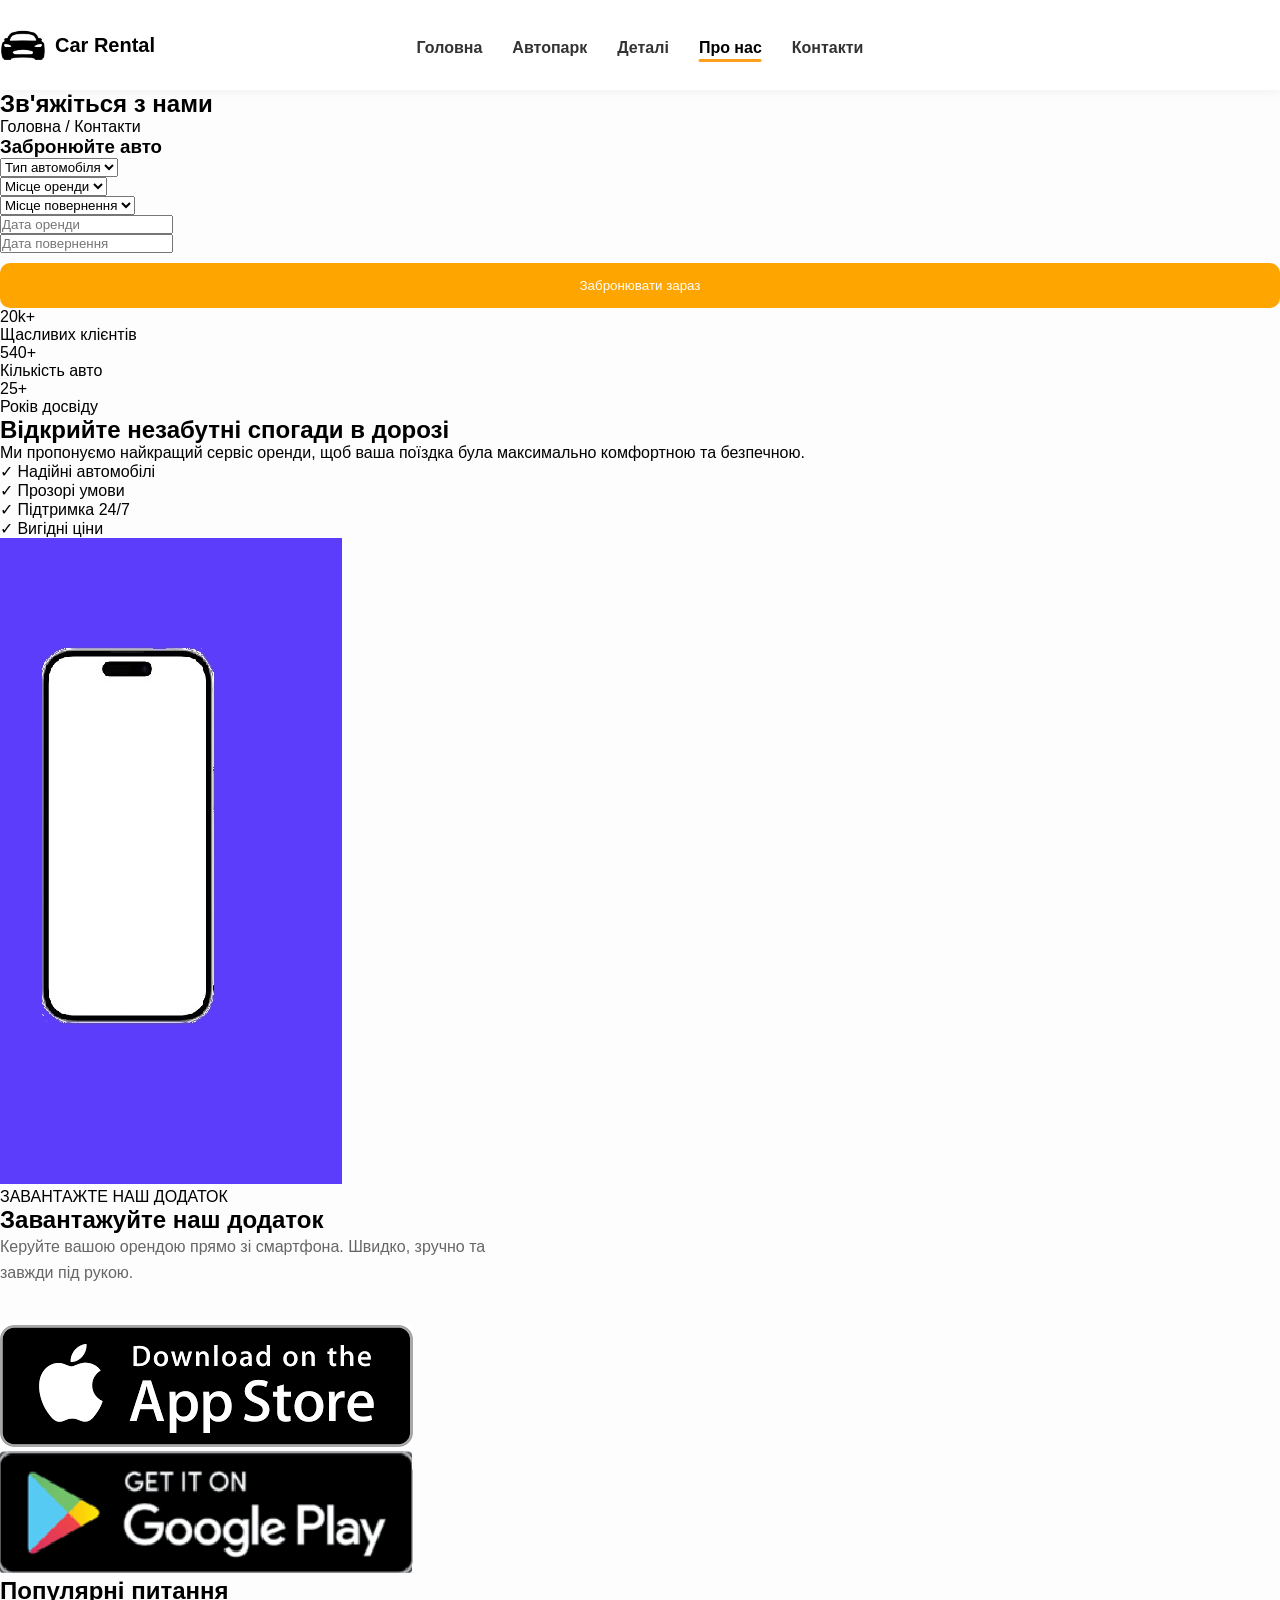
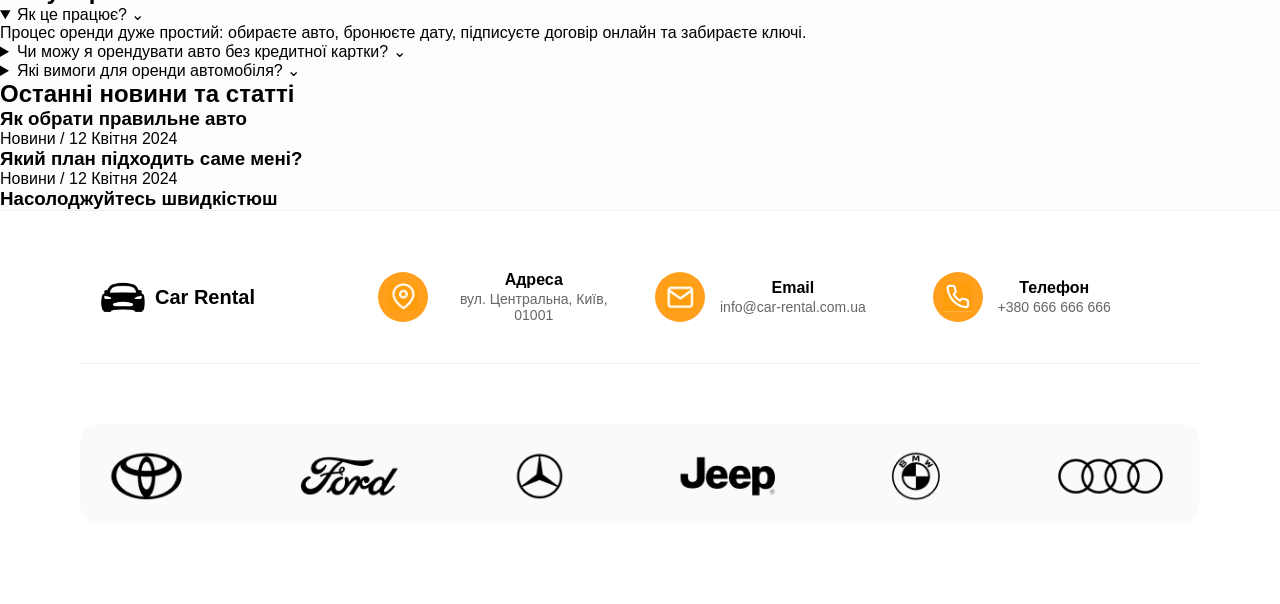
==== commit 8db1a69a: "Add files via upload" ====
--- a/contactus.html
+++ b/contactus.html
@@ -1,3 +1,4 @@
+
 <!DOCTYPE html>
 <html lang="uk">
 <head>
@@ -17,8 +18,8 @@
             <a href="index.html">Головна</a>
             <a href="vehicles.html">Автопарк</a>
             <a href="#">Деталі</a>
-            <a href="aboutus" ">Про нас</a>
-            <a href="#" class="active">Контакти</a>
+            <a href="#" class="active">Про нас</a>
+            <a href="#">Контакти</a>
         </nav>
 
         <div class="header-contacts">
@@ -148,17 +149,17 @@
     <h2 class="section-center-title">Останні новини та статті</h2>
     <div class="blog-grid">
         <div class="blog-card">
-            <div class="blog-img" style="background-image: url('images/hero-bg.png');"></div>
+            <div class="blog-img" style="background-image: url('images/blog1.jpg');"></div>
             <h3>Як обрати правильне авто</h3>
             <span>Новини / 12 Квітня 2024</span>
         </div>
         <div class="blog-card">
-            <div class="blog-img" style="background-image: url('images/hero-bg.png');"></div>
+            <div class="blog-img" style="background-image: url('images/blog2.jpg');"></div>
             <h3>Який план підходить саме мені?</h3>
             <span>Новини / 12 Квітня 2024</span>
         </div>
         <div class="blog-card">
-            <div class="blog-img" style="background-image: url('images/hero-bg.png');"></div>
+            <div class="blog-img" style="background-image: url('images/blog3.jpg');"></div>
             <h3>Насолоджуйтесь швидкістюш
         </section>
 		<footer class="footer">
@@ -204,85 +205,6 @@
     <img src="images/brands.png" alt="Бренди" class="brands-full-photo">
 </div>
 </section>
-<footer class="footer">
-    <div class="container">
-<div class="footer-contacts">
-        <div class="logo-area">
-            <img src="images/logo-car.png" alt="Car Rental" class="logo-img">
-            <span class="logo-text">Car Rental</span>
-        </div>
-
-    <div class="contact-item">
-        <div class="icon-circle">
-            <img src="images/icon-map.png" alt="Address">
-        </div>
-        <div class="contact-info">
-            <strong class="contact-label">Адреса</strong>
-            <p class="contact-value">вул. Центральна, Київ, 01001</p>
-        </div>
-    </div>
-
-    <div class="contact-item">
-        <div class="icon-circle">
-            <img src="images/icon-mail.png" alt="Email">
-        </div>
-        <div class="contact-info">
-            <strong class="contact-label">Email</strong>
-            <p class="contact-value">info@car-rental.com.ua</p>
-        </div>
-    </div>
-
-    <div class="contact-item">
-        <div class="icon-circle">
-            <img src="images/icon-phone.png" alt="Phone">
-        </div>
-        <div class="contact-info">
-            <strong class="contact-label">Телефон</strong>
-            <p class="contact-value">+380 666 666 666</p>
-        </div>
-    </div>
-</div>
-<div class="footer-main">
-    <div class="footer-column footer-description">
-        <h3>Завантажуй мобільний додаток і насолоджуйся швидкою, зручною та простою орендою авто будь-де і будь-коли — обирай авто, бронюй за секунди та вирушай у дорогу без зайвих турбот.</h3>
-  
-    </div>
-
-    <div class="footer-column">
-        <h3>Корисні посилання</h3>
-        <ul>
-            <li><a href="#">Про нас</a></li>
-            <li><a href="#">Зв'яжіться з нами</a></li>
-            <li><a href="#">Галерея</a></li>
-            <li><a href="#">Блог</a></li>
-            <li><a href="#">F.A.Q</a></li>
-        </ul>
-    </div>
-
-    <div class="footer-column">
-        <h3>Транспортні засоби</h3>
-        <ul>
-            <li><a href="#">Седан</a></li>
-            <li><a href="#">Кабріолет</a></li>
-            <li><a href="#">Пікап</a></li>
-            <li><a href="#">Мінівен</a></li>
-            <li><a href="#">Позашляховик</a></li>
-        </ul>
-    </div>
-
-    <div class="footer-column">
-        <h3>Завантажити додаток</h3>
-        <div class="footer-app-links">
-            <a href="https://apps.apple.com/us/app/apple-store/id375380948"><img src="images/app-store.png" alt="App Store"></a>
-            <a href="https://play.google.com/store/games?hl=uk"><img src="images/google-play.png" alt="Google Play"></a>
-        </div>
-    </div>
-</div>
-<div class="footer-bottom">
-    <div class="container">
-        <p>© Copyright Car Rental 2026. Design by ASiryi.guru</p>
-    </div>
-</div>
     </main>
 </body>
 </html>
--- a/style.css
+++ b/style.css
@@ -1,4 +1,4 @@
-/* --- ЗАГАЛЬНІ СТИЛІ --- */
+/* --- Ð—ÐÐ“ÐÐ›Ð¬ÐÐ† Ð¡Ð¢Ð˜Ð›Ð† --- */
 * {
   margin: 0; 
   padding: 0; 
@@ -64,7 +64,7 @@
 .main-nav {
     position: absolute !important;
     left: 50% !important;
-    transform: translateX(-50%) !important; /* Магія ідеального центру */
+    transform: translateX(-50%) !important; /* ÐœÐ°Ð³Ñ–Ñ Ñ–Ð´ÐµÐ°Ð»ÑŒÐ½Ð¾Ð³Ð¾ Ñ†ÐµÐ½Ñ‚Ñ€Ñƒ */
     display: flex !important;
     gap: 30px !important;
     margin: 0 !important;
@@ -377,14 +377,14 @@
 /* --- FOOTER --- */
 .footer { text-align: center; padding: 40px; background: #fff; border-top: 1px solid #eee; }
 
-/* --- СЕКЦІЯ ВИБОРУ АВТОМОБІЛІВ --- */
+/* --- Ð¡Ð•ÐšÐ¦Ð†Ð¯ Ð’Ð˜Ð‘ÐžÐ Ð£ ÐÐ’Ð¢ÐžÐœÐžÐ‘Ð†Ð›Ð†Ð’ --- */
 .car-selection {
     max-width: 1820px;
     margin: 80px auto;
     padding: 0 80px;
 }
 
-/* ЗАГОЛОВОК */
+/* Ð—ÐÐ“ÐžÐ›ÐžÐ’ÐžÐš */
 .car-header {
     display: flex;
     justify-content: space-between;
@@ -913,7 +913,7 @@
 
 .footer-main {
     display: grid;
-    grid-template-columns: 1.5fr 1fr 1fr 1fr; /* Розподіл колонок */
+    grid-template-columns: 1.5fr 1fr 1fr 1fr; /* Ð Ð¾Ð·Ð¿Ð¾Ð´Ñ–Ð» ÐºÐ¾Ð»Ð¾Ð½Ð¾Ðº */
     gap: 400px;
     padding-top: 20px;
 }
@@ -1018,7 +1018,7 @@
     margin: 0;
 }
 
-/* Стилі для інших колонок (посилання) */
+/* Ð¡Ñ‚Ð¸Ð»Ñ– Ð´Ð»Ñ Ñ–Ð½ÑˆÐ¸Ñ… ÐºÐ¾Ð»Ð¾Ð½Ð¾Ðº (Ð¿Ð¾ÑÐ¸Ð»Ð°Ð½Ð½Ñ) */
 .footer-column:not(.footer-description) {
     flex: 1; 
     min-width: 150px;
@@ -1147,7 +1147,7 @@
     display: block; 
 }
 
-/* 2. Кнопка "Детальніше" (btn-view-details) */
+/* 2. ÐšÐ½Ð¾Ð¿ÐºÐ° "Ð”ÐµÑ‚Ð°Ð»ÑŒÐ½Ñ–ÑˆÐµ" (btn-view-details) */
 .btn-view-details {
     display: block; 
     width: 100%;
@@ -1230,7 +1230,7 @@
     margin: 60px 0;        
     overflow: hidden;       
 
-/* Сама фотографія */
+/* Ð¡Ð°Ð¼Ð° Ñ„Ð¾Ñ‚Ð¾Ð³Ñ€Ð°Ñ„Ñ–Ñ */
 .brands-full-photo {
     width: 1700px;          
     height: 100px;         
@@ -1245,7 +1245,7 @@
     flex-wrap: nowrap !important; 
     align-items: center !important;
 }
-/* --- СТИЛІ ДЛЯ СЕКЦІЇ ABOUT US --- */
+/* --- Ð¡Ð¢Ð˜Ð›Ð† Ð”Ð›Ð¯ Ð¡Ð•ÐšÐ¦Ð†Ð‡ ABOUT US --- */
 .about-hero {
     text-align: center;
     padding: 60px 0;
@@ -1267,9 +1267,587 @@
     font-weight: 600;
 }
 
+/* --- FINAL MOBILE OVERRIDES (car selection block, keep at file end) --- */
+@media (max-width: 768px) {
+    .car-selection {
+        margin: 28px auto !important;
+        padding-left: 12px !important;
+        padding-right: 12px !important;
+    }
+
+    .car-header {
+        flex-direction: column;
+        align-items: flex-start;
+        gap: 8px;
+        margin-bottom: 16px;
+    }
+
+    .car-header h2 {
+        font-size: 24px !important;
+        line-height: 1.25;
+    }
+
+    .view-all {
+        font-size: 14px;
+    }
+
+    .car-grid {
+        display: grid !important;
+        grid-template-columns: 1fr !important;
+        gap: 12px !important;
+    }
+
+    .car-card {
+        width: 100% !important;
+        border-radius: 16px;
+        padding: 14px !important;
+    }
+
+    .car-image {
+        height: auto;
+        margin-bottom: 12px;
+    }
+
+    .car-image img {
+        max-width: 100%;
+    }
+
+    .car-title h3 {
+        font-size: 18px;
+    }
+
+    .car-title p,
+    .car-price span {
+        font-size: 14px;
+    }
+
+    .car-price strong {
+        font-size: 22px;
+    }
+
+    .car-specs {
+        display: grid !important;
+        grid-template-columns: 1fr !important;
+        gap: 8px !important;
+        margin: 12px 0 !important;
+    }
+
+    .spec-item {
+        white-space: normal !important;
+        font-size: 14px;
+    }
+
+    .btn-view-details {
+        font-size: 14px;
+        padding: 12px;
+        border-radius: 10px;
+    }
+}
+
+@media (max-width: 375px) {
+    .car-header h2 {
+        font-size: 22px !important;
+    }
+
+    .car-card {
+        padding: 12px !important;
+    }
+}
+
+/* --- FINAL MOBILE OVERRIDES (car selection block) --- */
+@media (max-width: 768px) {
+    .car-selection {
+        margin: 28px auto !important;
+        padding-left: 12px !important;
+        padding-right: 12px !important;
+    }
+
+    .car-header {
+        flex-direction: column;
+        align-items: flex-start;
+        gap: 8px;
+        margin-bottom: 16px;
+    }
+
+    .car-header h2 {
+        font-size: 24px !important;
+        line-height: 1.25;
+    }
+
+    .view-all {
+        font-size: 14px;
+    }
+
+    .car-grid {
+        display: grid !important;
+        grid-template-columns: 1fr !important;
+        gap: 12px !important;
+    }
+
+    .car-card {
+        width: 100% !important;
+        border-radius: 16px;
+        padding: 14px !important;
+    }
+
+    .car-image {
+        height: auto;
+        margin-bottom: 12px;
+    }
+
+    .car-image img {
+        max-width: 100%;
+    }
+
+    .car-title h3 {
+        font-size: 18px;
+    }
+
+    .car-title p,
+    .car-price span {
+        font-size: 14px;
+    }
+
+    .car-price strong {
+        font-size: 22px;
+    }
+
+    .car-specs {
+        display: grid !important;
+        grid-template-columns: 1fr !important;
+        gap: 8px !important;
+        margin: 12px 0 !important;
+    }
+
+    .spec-item {
+        white-space: normal !important;
+        font-size: 14px;
+    }
+
+    .btn-view-details {
+        font-size: 14px;
+        padding: 12px;
+        border-radius: 10px;
+    }
+}
+
+@media (max-width: 375px) {
+    .car-header h2 {
+        font-size: 22px !important;
+    }
+
+    .car-card {
+        padding: 12px !important;
+    }
+}
+
+/* --- GLOBAL MOBILE RESPONSIVE --- */
+@media (max-width: 992px) {
+    .main-wrapper,
+    .container,
+    .car-selection,
+    .how-we-works {
+        padding-left: 16px !important;
+        padding-right: 16px !important;
+    }
+
+    .header {
+        height: auto;
+        flex-wrap: wrap;
+        justify-content: center;
+        gap: 12px;
+        padding: 14px 16px;
+    }
+
+    .main-nav {
+        position: static !important;
+        left: auto !important;
+        transform: none !important;
+        width: 100%;
+        justify-content: center;
+        flex-wrap: wrap !important;
+        gap: 14px !important;
+        order: 3;
+    }
+
+    .header-contacts {
+        margin-left: 0 !important;
+    }
+
+    .hero,
+    .search-banner,
+    .download-container,
+    .how-we-works-container,
+    .details-container,
+    .booking-container,
+    .booking-grid,
+    .car-info-wrapper,
+    .benefits-grid,
+    .app-banner-card,
+    .app-banner,
+    .exp-grid {
+        flex-direction: column !important;
+        grid-template-columns: 1fr !important;
+        gap: 24px !important;
+    }
+
+    .car-grid,
+    .blog-grid,
+    .reviews-grid,
+    .facts-grid,
+    .footer-main,
+    .footer-contacts,
+    .specs-grid {
+        grid-template-columns: repeat(2, minmax(0, 1fr)) !important;
+        gap: 16px !important;
+    }
+
+    .booking-card,
+    .booking-form-card,
+    .details-right,
+    .details-left {
+        width: 100%;
+        max-width: none;
+        flex: 1 1 auto;
+    }
+
+    .booking-image-wrap,
+    .contact-image-placeholder,
+    .video-content,
+    .video-container {
+        min-height: 280px;
+        height: auto;
+    }
+
+    .hero-text h1,
+    .section-title,
+    .page-title,
+    .app-info h1,
+    .app-info h2,
+    .download-text-content h2,
+    .facts-content h2,
+    .exp-text h2,
+    .car-name-big {
+        font-size: 34px !important;
+        line-height: 1.2;
+    }
+}
+
+@media (max-width: 768px) {
+    .header {
+        align-items: flex-start;
+    }
+
+    .logo-text {
+        font-size: 18px;
+    }
+
+    .phone-text {
+        display: none;
+    }
+
+    .main-nav {
+        justify-content: flex-start;
+        overflow-x: auto;
+        white-space: nowrap;
+        padding-bottom: 4px;
+    }
+
+    .main-nav a {
+        margin: 0;
+        font-size: 14px;
+    }
+
+    .hero,
+    .search-banner,
+    .facts-block,
+    .app-promo,
+    .app-banner-card,
+    .app-banner {
+        border-radius: 20px;
+        padding: 24px !important;
+    }
+
+    .car-grid,
+    .blog-grid,
+    .reviews-grid,
+    .facts-grid,
+    .footer-main,
+    .footer-contacts,
+    .spec-grid,
+    .specs-grid,
+    .about-features,
+    .check-list,
+    .exp-checks,
+    .equipment-list {
+        grid-template-columns: 1fr !important;
+    }
+
+    .stats-bar,
+    .stats-header,
+    .about-stats,
+    .features {
+        flex-direction: column;
+        gap: 20px;
+        padding: 32px 0;
+    }
+
+    .car-details,
+    .car-specs {
+        flex-direction: column;
+        align-items: flex-start;
+        gap: 10px;
+    }
+
+    .download-phones-mockup,
+    .app-image,
+    .app-mockup {
+        width: 100%;
+        height: auto;
+        display: flex;
+        justify-content: center;
+    }
+
+    .download-phones-mockup .phone-mockup,
+    .app-image img,
+    .app-mockup img {
+        position: static;
+        width: min(100%, 280px);
+        height: auto;
+        margin: 0;
+    }
+
+    .footer-description {
+        min-width: 0;
+        flex: 1 1 auto !important;
+    }
+
+    .brands-full-photo {
+        width: 100%;
+        height: auto;
+        border-radius: 12px;
+    }
+}
+
+@media (max-width: 480px) {
+    .main-wrapper,
+    .container,
+    .car-selection,
+    .how-we-works {
+        padding-left: 12px !important;
+        padding-right: 12px !important;
+    }
+
+    .hero,
+    .search-banner,
+    .facts-block,
+    .app-promo,
+    .app-banner-card,
+    .app-banner,
+    .booking-card,
+    .booking-form-card,
+    .faq-item {
+        padding: 16px !important;
+        border-radius: 16px;
+    }
+
+    .hero-text h1,
+    .section-title,
+    .page-title,
+    .app-info h1,
+    .app-info h2,
+    .download-text-content h2,
+    .facts-content h2,
+    .exp-text h2,
+    .car-name-big,
+    .select-title {
+        font-size: 28px !important;
+    }
+
+    .btn-submit,
+    .btn-book,
+    .btn-view-details,
+    .btn-rent-main,
+    .search-btn {
+        padding: 14px;
+        font-size: 14px;
+    }
+
+    .blog-img {
+        height: 180px;
+    }
+
+    .phone-icon-circle {
+        width: 40px;
+        height: 40px;
+    }
+}
+
+/* --- MOBILE POLISH (iPhone 11 / 375px target) --- */
+html,
+body {
+    max-width: 100%;
+    overflow-x: hidden;
+}
+
+img,
+video,
+iframe {
+    max-width: 100%;
+    height: auto;
+}
+
+@media (max-width: 768px) {
+    body {
+        font-size: 14px;
+        line-height: 1.5;
+    }
+
+    .main-wrapper,
+    .container {
+        width: 100%;
+    }
+
+    .header {
+        justify-content: space-between;
+        align-items: center;
+        padding: 10px 12px !important;
+    }
+
+    .logo-img {
+        width: 34px;
+    }
+
+    .logo-text {
+        font-size: 16px;
+    }
+
+    .main-nav {
+        width: 100%;
+        gap: 10px !important;
+        margin-top: 8px !important;
+    }
+
+    .main-nav a {
+        font-size: 14px;
+        padding: 6px 0;
+    }
+
+    .main-nav a.active::after {
+        height: 2px;
+    }
+
+    .hero-text h1,
+    .section-title,
+    .page-title,
+    .app-info h1,
+    .app-info h2,
+    .download-text-content h2,
+    .facts-content h2,
+    .exp-text h2,
+    .car-name-big,
+    .about-title h2 {
+        font-size: 18px !important;
+    }
+
+    p,
+    .feature-item p,
+    .faq-content,
+    .contact-value,
+    .review-text,
+    .breadcrumb {
+        font-size: 14px !important;
+    }
+
+    .booking-card,
+    .booking-form-card,
+    .car-card,
+    .review-card,
+    .faq-item,
+    .fact-card,
+    .blog-card,
+    .contact-item {
+        width: 100%;
+    }
+
+    .booking-section,
+    .app-promo,
+    .faq-section,
+    .blog-section,
+    .reviews-section,
+    .facts-section,
+    .about-content,
+    .car-details {
+        padding-top: 28px !important;
+        padding-bottom: 28px !important;
+    }
+
+    .footer-contacts {
+        display: flex !important;
+        flex-direction: column !important;
+        gap: 12px !important;
+        width: 100%;
+        padding: 0 !important;
+        margin-bottom: 20px;
+    }
+
+    .footer-contacts .contact-item {
+        border: 1px solid #ececec;
+        border-radius: 14px;
+        padding: 12px;
+        align-items: center;
+    }
+
+    .icon-circle {
+        width: 40px;
+        height: 40px;
+    }
+
+    .icon-circle img {
+        width: 20px;
+        height: 20px;
+    }
+
+    .contact-label {
+        font-size: 15px;
+    }
+
+    .contact-value {
+        font-size: 14px;
+        word-break: break-word;
+    }
+}
+
+@media (max-width: 375px) {
+    .main-wrapper,
+    .container,
+    .car-selection,
+    .how-we-works {
+        padding-left: 10px !important;
+        padding-right: 10px !important;
+    }
+
+    .header {
+        padding: 8px 10px !important;
+    }
+
+    .main-nav a {
+        font-size: 13px;
+    }
+
+    .btn-submit,
+    .btn-book,
+    .btn-view-details,
+    .btn-rent-main,
+    .search-btn {
+        font-size: 14px;
+        padding: 12px;
+    }
+}
+
 .about-grid {
     display: grid;
-    grid-template-columns: 1fr 2fr; /* Ліва частина вужча за праву */
+    grid-template-columns: 1fr 2fr; /* Ð›Ñ–Ð²Ð° Ñ‡Ð°ÑÑ‚Ð¸Ð½Ð° Ð²ÑƒÐ¶Ñ‡Ð° Ð·Ð° Ð¿Ñ€Ð°Ð²Ñƒ */
     gap: 60px;
     margin-bottom: 60px;
 }
@@ -1282,7 +1860,7 @@
 
 .about-features {
     display: grid;
-    grid-template-columns: 1fr 1fr; /* Дві колонки переваг */
+    grid-template-columns: 1fr 1fr; /* Ð”Ð²Ñ– ÐºÐ¾Ð»Ð¾Ð½ÐºÐ¸ Ð¿ÐµÑ€ÐµÐ²Ð°Ð³ */
     gap: 40px;
 }
 
@@ -1298,11 +1876,11 @@
     font-size: 14px;
 }
 
-/* --- ВІДЕО ПЛЕЙСХОЛДЕР --- */
+/* --- Ð’Ð†Ð”Ð•Ðž ÐŸÐ›Ð•Ð™Ð¡Ð¥ÐžÐ›Ð”Ð•Ð  --- */
 .video-container {
     width: 100%;
     height: 450px;
-    background: linear-gradient(135deg, #e0e7ff, #f3f4f6); /* Світлий блюр як на фото */
+    background: linear-gradient(135deg, #e0e7ff, #f3f4f6); /* Ð¡Ð²Ñ–Ñ‚Ð»Ð¸Ð¹ Ð±Ð»ÑŽÑ€ ÑÐº Ð½Ð° Ñ„Ð¾Ñ‚Ð¾ */
     border-radius: 30px;
     display: flex;
     align-items: center;
@@ -1328,7 +1906,7 @@
     transform: scale(1.1);
 }
 
-/* --- ОНОВЛЕННЯ ДЛЯ КАРТОК АВТО (image_ea3038.jpg) --- */
+/* --- ÐžÐÐžÐ’Ð›Ð•ÐÐÐ¯ Ð”Ð›Ð¯ ÐšÐÐ Ð¢ÐžÐš ÐÐ’Ð¢Ðž (image_ea3038.jpg) --- */
 .car-card {
     background: #fff;
     border-radius: 25px;
@@ -1388,11 +1966,11 @@
 
 .video-content {
     width: 100%;
-    height: 500px; /* Висота відео */
+    height: 500px; /* Ð’Ð¸ÑÐ¾Ñ‚Ð° Ð²Ñ–Ð´ÐµÐ¾ */
     background: linear-gradient(rgba(0,0,0,0.1), rgba(0,0,0,0.1)), url('images/video-bg.jpg');
     background-size: cover;
     background-position: center;
-    border-radius: 40px; /* Сильне закруглення як на макеті */
+    border-radius: 40px; /* Ð¡Ð¸Ð»ÑŒÐ½Ðµ Ð·Ð°ÐºÑ€ÑƒÐ³Ð»ÐµÐ½Ð½Ñ ÑÐº Ð½Ð° Ð¼Ð°ÐºÐµÑ‚Ñ– */
     display: flex;
     align-items: center;
     justify-content: center;
@@ -1403,7 +1981,7 @@
 .play-btn {
     width: 90px;
     height: 90px;
-    background: #5d3dfc; /* Твій фіолетовий колір */
+    background: #5d3dfc; /* Ð¢Ð²Ñ–Ð¹ Ñ„Ñ–Ð¾Ð»ÐµÑ‚Ð¾Ð²Ð¸Ð¹ ÐºÐ¾Ð»Ñ–Ñ€ */
     border-radius: 50%;
     border: none;
     color: white;
@@ -1415,14 +1993,14 @@
 .play-btn:hover {
     transform: scale(1.1);
 }
-/* Основний контейнер для полів сайту */
+/* ÐžÑÐ½Ð¾Ð²Ð½Ð¸Ð¹ ÐºÐ¾Ð½Ñ‚ÐµÐ¹Ð½ÐµÑ€ Ð´Ð»Ñ Ð¿Ð¾Ð»Ñ–Ð² ÑÐ°Ð¹Ñ‚Ñƒ */
 .main-wrapper {
     max-width: 1200px;
     margin: 0 auto;
-    padding: 0 40px; /* Відступи з боків */
-}
-
-/* Заголовок сторінки */
+    padding: 0 40px; /* Ð’Ñ–Ð´ÑÑ‚ÑƒÐ¿Ð¸ Ð· Ð±Ð¾ÐºÑ–Ð² */
+}
+
+/* Ð—Ð°Ð³Ð¾Ð»Ð¾Ð²Ð¾Ðº ÑÑ‚Ð¾Ñ€Ñ–Ð½ÐºÐ¸ */
 .about-hero {
     text-align: center;
     padding: 60px 0;
@@ -1431,16 +2009,16 @@
 .breadcrumb { color: #888; margin-top: 10px; }
 .breadcrumb span { color: #000; font-weight: 600; }
 
-/* Сітка контенту */
+/* Ð¡Ñ–Ñ‚ÐºÐ° ÐºÐ¾Ð½Ñ‚ÐµÐ½Ñ‚Ñƒ */
 .about-grid {
     display: grid;
-    grid-template-columns: 1fr 1.5fr; /* Заголовок зліва, переваги справа */
+    grid-template-columns: 1fr 1.5fr; /* Ð—Ð°Ð³Ð¾Ð»Ð¾Ð²Ð¾Ðº Ð·Ð»Ñ–Ð²Ð°, Ð¿ÐµÑ€ÐµÐ²Ð°Ð³Ð¸ ÑÐ¿Ñ€Ð°Ð²Ð° */
     gap: 60px;
     margin-bottom: 60px;
 }
 .about-title h2 { font-size: 38px; font-weight: 800; line-height: 1.2; }
 
-/* Чотири картки переваг */
+/* Ð§Ð¾Ñ‚Ð¸Ñ€Ð¸ ÐºÐ°Ñ€Ñ‚ÐºÐ¸ Ð¿ÐµÑ€ÐµÐ²Ð°Ð³ */
 .about-features {
     display: grid;
     grid-template-columns: 1fr 1fr;
@@ -1449,7 +2027,7 @@
 .feature-item h3 { font-size: 20px; font-weight: 700; margin-bottom: 12px; }
 .feature-item p { color: #666; line-height: 1.6; font-size: 15px; }
 
-/* ВІДЕО ТА ВЕЛИКІ КОРДОНИ */
+/* Ð’Ð†Ð”Ð•Ðž Ð¢Ð Ð’Ð•Ð›Ð˜ÐšÐ† ÐšÐžÐ Ð”ÐžÐÐ˜ */
 .video-section-container {
     padding: 40px 0 100px;
     display: flex;
@@ -1458,11 +2036,11 @@
 
 .video-container {
     width: 100%;
-    /* Робимо відео вужчим за контент, щоб були великі порожні поля (кордони) */
+    /* Ð Ð¾Ð±Ð¸Ð¼Ð¾ Ð²Ñ–Ð´ÐµÐ¾ Ð²ÑƒÐ¶Ñ‡Ð¸Ð¼ Ð·Ð° ÐºÐ¾Ð½Ñ‚ÐµÐ½Ñ‚, Ñ‰Ð¾Ð± Ð±ÑƒÐ»Ð¸ Ð²ÐµÐ»Ð¸ÐºÑ– Ð¿Ð¾Ñ€Ð¾Ð¶Ð½Ñ– Ð¿Ð¾Ð»Ñ (ÐºÐ¾Ñ€Ð´Ð¾Ð½Ð¸) */
     max-width: 1500px; 
     height: 500px;
     background: linear-gradient(135deg, #e0e7ff 0%, #f3f4f6 100%);
-    border-radius: 40px; /* Сильне закруглення як на макеті */
+    border-radius: 40px; /* Ð¡Ð¸Ð»ÑŒÐ½Ðµ Ð·Ð°ÐºÑ€ÑƒÐ³Ð»ÐµÐ½Ð½Ñ ÑÐº Ð½Ð° Ð¼Ð°ÐºÐµÑ‚Ñ– */
     display: flex;
     align-items: center;
     justify-content: center;
@@ -1486,7 +2064,7 @@
 .play-button:hover {
     transform: scale(1.1);
 }
-/* --- СЕКЦІЯ СТАТИСТИКИ (Цифри) --- */
+/* --- Ð¡Ð•ÐšÐ¦Ð†Ð¯ Ð¡Ð¢ÐÐ¢Ð˜Ð¡Ð¢Ð˜ÐšÐ˜ (Ð¦Ð¸Ñ„Ñ€Ð¸) --- */
 .about-stats {
     display: flex;
     justify-content: space-around;
@@ -1506,7 +2084,7 @@
     margin-top: 10px;
 }
 
-/* --- СЕКЦІЯ ДОСВІДУ (Текст + Картинка) --- */
+/* --- Ð¡Ð•ÐšÐ¦Ð†Ð¯ Ð”ÐžÐ¡Ð’Ð†Ð”Ð£ (Ð¢ÐµÐºÑÑ‚ + ÐšÐ°Ñ€Ñ‚Ð¸Ð½ÐºÐ°) --- */
 .about-experience {
     padding: 60px 0 100px;
 }
@@ -1529,7 +2107,7 @@
     margin-bottom: 30px;
 }
 
-/* Чек-бокси фіолетові */
+/* Ð§ÐµÐº-Ð±Ð¾ÐºÑÐ¸ Ñ„Ñ–Ð¾Ð»ÐµÑ‚Ð¾Ð²Ñ– */
 .exp-checks {
     display: grid;
     grid-template-columns: 1fr 1fr;
@@ -1554,7 +2132,7 @@
     font-size: 12px;
 }
 
-/* Плейсхолдер для картинки досвіду */
+/* ÐŸÐ»ÐµÐ¹ÑÑ…Ð¾Ð»Ð´ÐµÑ€ Ð´Ð»Ñ ÐºÐ°Ñ€Ñ‚Ð¸Ð½ÐºÐ¸ Ð´Ð¾ÑÐ²Ñ–Ð´Ñƒ */
 .exp-img-placeholder {
     width: 100%;
     height: 450px;
@@ -1563,7 +2141,7 @@
     box-shadow: 0 20px 40px rgba(0,0,0,0.1);
 }
 
-/* ВІДЕО КОНТЕЙНЕР (з відступами) */
+/* Ð’Ð†Ð”Ð•Ðž ÐšÐžÐÐ¢Ð•Ð™ÐÐ•Ð  (Ð· Ð²Ñ–Ð´ÑÑ‚ÑƒÐ¿Ð°Ð¼Ð¸) */
 .video-section {
     padding: 40px 0;
     display: flex;
@@ -1571,7 +2149,7 @@
 }
 .video-container {
     width: 100%;
-    max-width: 1000px; /* Великі кордони навколо відео */
+    max-width: 1000px; /* Ð’ÐµÐ»Ð¸ÐºÑ– ÐºÐ¾Ñ€Ð´Ð¾Ð½Ð¸ Ð½Ð°Ð²ÐºÐ¾Ð»Ð¾ Ð²Ñ–Ð´ÐµÐ¾ */
     height: 500px;
     background: #e5e7eb;
     border-radius: 40px;
@@ -1599,7 +2177,7 @@
     padding: 0 40px;
 }
 
-/* СЕКЦІЯ ДОДАТКА */
+/* Ð¡Ð•ÐšÐ¦Ð†Ð¯ Ð”ÐžÐ”ÐÐ¢ÐšÐ */
 .app-download-section {
     padding: 80px 0;
 }
@@ -1619,7 +2197,7 @@
 .app-buttons img { height: 45px; margin-right: 15px; cursor: pointer; margin-top: 20px;}
 .app-phone-img img { height: 480px; margin-top: 80px; }
 
-/* ВІДГУКИ */
+/* Ð’Ð†Ð”Ð“Ð£ÐšÐ˜ */
 .reviews-section { padding: 80px 0; text-align: center; }
 .section-title { font-size: 36px; font-weight: 800; margin-bottom: 50px; }
 .reviews-grid { display: grid; grid-template-columns: repeat(3, 1fr); gap: 30px; }
@@ -1648,7 +2226,7 @@
 .user-info strong { display: block; font-size: 16px; }
 .user-info span { font-size: 13px; color: #888; }
 
-/* СТАТИСТИКА */
+/* Ð¡Ð¢ÐÐ¢Ð˜Ð¡Ð¢Ð˜ÐšÐ */
 .about-stats { display: flex; justify-content: space-around; padding: 60px 0; border-bottom: 1px solid #eee; }
 .stat-number { font-size: 60px; font-weight: 900; color: var(--main-purple); display: block; }
 .stat-item p { font-weight: 700; font-size: 18px; margin-top: 5px; }
@@ -1668,7 +2246,7 @@
     border-radius: 24px;
     display: flex;
     flex-direction: column;
-    overflow: hidden; /* Щоб фіолетовий фон знизу не вилізав за закруглення */
+    overflow: hidden; /* Ð©Ð¾Ð± Ñ„Ñ–Ð¾Ð»ÐµÑ‚Ð¾Ð²Ð¸Ð¹ Ñ„Ð¾Ð½ Ð·Ð½Ð¸Ð·Ñƒ Ð½Ðµ Ð²Ð¸Ð»Ñ–Ð·Ð°Ð² Ð·Ð° Ð·Ð°ÐºÑ€ÑƒÐ³Ð»ÐµÐ½Ð½Ñ */
     box-shadow: 0 10px 30px rgba(0,0,0,0.05);
     text-align: left;
 }
@@ -1686,12 +2264,12 @@
     font-size: 16px;
     color: #444;
     line-height: 1.6;
-    flex-grow: 1; /* Виштовхує футер до низу, якщо тексту мало */
-}
-
-/* ФІОЛЕТОВА НИЖНЯ ЧАСТИНА */
-/* ФІОЛЕТОВА НИЖНЯ ЧАСТИНА З ЧІТКИМ ЗАКРУГЛЕННЯМ */
-/* ФІОЛЕТОВА НИЖНЯ ЧАСТИНА (ПЛАШКА) З ЧІТКИМ ЗАКРУГЛЕННЯМ */
+    flex-grow: 1; /* Ð’Ð¸ÑˆÑ‚Ð¾Ð²Ñ…ÑƒÑ” Ñ„ÑƒÑ‚ÐµÑ€ Ð´Ð¾ Ð½Ð¸Ð·Ñƒ, ÑÐºÑ‰Ð¾ Ñ‚ÐµÐºÑÑ‚Ñƒ Ð¼Ð°Ð»Ð¾ */
+}
+
+/* Ð¤Ð†ÐžÐ›Ð•Ð¢ÐžÐ’Ð ÐÐ˜Ð–ÐÐ¯ Ð§ÐÐ¡Ð¢Ð˜ÐÐ */
+/* Ð¤Ð†ÐžÐ›Ð•Ð¢ÐžÐ’Ð ÐÐ˜Ð–ÐÐ¯ Ð§ÐÐ¡Ð¢Ð˜ÐÐ Ð— Ð§Ð†Ð¢ÐšÐ˜Ðœ Ð—ÐÐšÐ Ð£Ð“Ð›Ð•ÐÐÐ¯Ðœ */
+/* Ð¤Ð†ÐžÐ›Ð•Ð¢ÐžÐ’Ð ÐÐ˜Ð–ÐÐ¯ Ð§ÐÐ¡Ð¢Ð˜ÐÐ (ÐŸÐ›ÐÐ¨ÐšÐ) Ð— Ð§Ð†Ð¢ÐšÐ˜Ðœ Ð—ÐÐšÐ Ð£Ð“Ð›Ð•ÐÐÐ¯Ðœ */
 .review-footer {
     background: #5d3dfc;
     padding: 20px 30px;
@@ -1700,26 +2278,26 @@
     gap: 15px;
     color: white;
     position: relative;
-    border-radius: 20px; /* Круглі кути самої плашки */
+    border-radius: 20px; /* ÐšÑ€ÑƒÐ³Ð»Ñ– ÐºÑƒÑ‚Ð¸ ÑÐ°Ð¼Ð¾Ñ— Ð¿Ð»Ð°ÑˆÐºÐ¸ */
     overflow: hidden;
     z-index: 1;
 }
 
-/* ФОТОГРАФІЯ КОРИСТУВАЧА - ТЕПЕР ВОНА КРУГЛА */
+/* Ð¤ÐžÐ¢ÐžÐ“Ð ÐÐ¤Ð†Ð¯ ÐšÐžÐ Ð˜Ð¡Ð¢Ð£Ð’ÐÐ§Ð - Ð¢Ð•ÐŸÐ•Ð  Ð’ÐžÐÐ ÐšÐ Ð£Ð“Ð›Ð */
 .user-avatar {
-    width: 60px; /* Зробив трохи більшим для чіткості */
+    width: 60px; /* Ð—Ñ€Ð¾Ð±Ð¸Ð² Ñ‚Ñ€Ð¾Ñ…Ð¸ Ð±Ñ–Ð»ÑŒÑˆÐ¸Ð¼ Ð´Ð»Ñ Ñ‡Ñ–Ñ‚ÐºÐ¾ÑÑ‚Ñ– */
     height: 60px;
     object-fit: cover;
     
-    /* ВОТ ЦЕ ВИПРАВЛЕННЯ: додаємо закруглення 50% */
+    /* Ð’ÐžÐ¢ Ð¦Ð• Ð’Ð˜ÐŸÐ ÐÐ’Ð›Ð•ÐÐÐ¯: Ð´Ð¾Ð´Ð°Ñ”Ð¼Ð¾ Ð·Ð°ÐºÑ€ÑƒÐ³Ð»ÐµÐ½Ð½Ñ 50% */
     border-radius: 50%; 
     
-    /* Декоративна біла рамка навколо фото */
+    /* Ð”ÐµÐºÐ¾Ñ€Ð°Ñ‚Ð¸Ð²Ð½Ð° Ð±Ñ–Ð»Ð° Ñ€Ð°Ð¼ÐºÐ° Ð½Ð°Ð²ÐºÐ¾Ð»Ð¾ Ñ„Ð¾Ñ‚Ð¾ */
     border: 3px solid rgba(255, 255, 255, 0.5); 
     z-index: 2;
 }
 
-/* Декоративні круги залишаються на місці */
+/* Ð”ÐµÐºÐ¾Ñ€Ð°Ñ‚Ð¸Ð²Ð½Ñ– ÐºÑ€ÑƒÐ³Ð¸ Ð·Ð°Ð»Ð¸ÑˆÐ°ÑŽÑ‚ÑŒÑÑ Ð½Ð° Ð¼Ñ–ÑÑ†Ñ– */
 .review-footer::before,
 .review-footer::after {
     content: "";
@@ -1729,7 +2307,7 @@
     z-index: -1;
 }
 
-/* Перший круг (зліва) */
+/* ÐŸÐµÑ€ÑˆÐ¸Ð¹ ÐºÑ€ÑƒÐ³ (Ð·Ð»Ñ–Ð²Ð°) */
 .review-footer::before {
     width: 100px;
     height: 100px;
@@ -1737,7 +2315,7 @@
     left: -20px;
 }
 
-/* Другий круг (справа) */
+/* Ð”Ñ€ÑƒÐ³Ð¸Ð¹ ÐºÑ€ÑƒÐ³ (ÑÐ¿Ñ€Ð°Ð²Ð°) */
 .review-footer::after {
     width: 70px;
     height: 70px;
@@ -1745,12 +2323,12 @@
     right: -10px;
 }
 
-/* Текст зверху */
+/* Ð¢ÐµÐºÑÑ‚ Ð·Ð²ÐµÑ€Ñ…Ñƒ */
 .user-info {
     position: relative;
     z-index: 2;
 }
-/* --- FAQ АКОРДЕОН --- */
+/* --- FAQ ÐÐšÐžÐ Ð”Ð•ÐžÐ --- */
 .faq-container { max-width: 800px; margin: 0 auto; }
 details {
     background: #fff;
@@ -1773,12 +2351,12 @@
 body { font-family: 'Inter', sans-serif; background: #fff; margin: 0; }
 .main-wrapper { max-width: 1200px; margin: 0 auto; padding: 40px 20px; }
 
-/* ТЕКСТ ТА НАВІГАЦІЯ */
+/* Ð¢Ð•ÐšÐ¡Ð¢ Ð¢Ð ÐÐÐ’Ð†Ð“ÐÐ¦Ð†Ð¯ */
 .page-title { text-align: center; font-size: 42px; font-weight: 800; margin-bottom: 5px; }
 .breadcrumb { text-align: center; color: #888; margin-bottom: 40px; }
 .breadcrumb span { color: #000; font-weight: 600; }
 
-/* ФОРМА БРОНЮВАННЯ (image_e7e3d2.png) */
+/* Ð¤ÐžÐ ÐœÐ Ð‘Ð ÐžÐÐ®Ð’ÐÐÐÐ¯ (image_e7e3d2.png) */
 .booking-grid { display: grid; grid-template-columns: 1fr 1.5fr; gap: 30px; margin-bottom: 80px; }
 .booking-form-card { 
     background: var(--purple); 
@@ -1795,12 +2373,12 @@
     border: none; border-radius: 12px; font-weight: 700; cursor: pointer; 
 }
 
-/* СТАТИСТИКА (image_e871e2.png) */
+/* Ð¡Ð¢ÐÐ¢Ð˜Ð¡Ð¢Ð˜ÐšÐ (image_e871e2.png) */
 .stats-bar { display: flex; justify-content: space-around; padding: 60px 0; border-bottom: 1px solid #eee; }
 .num { display: block; font-size: 60px; font-weight: 900; color: var(--purple); }
 .stat-item p { font-weight: 700; color: #111; }
 
-/* ХАРАКТЕРИСТИКИ АВТО (image_e9c3bf.png) */
+/* Ð¥ÐÐ ÐÐšÐ¢Ð•Ð Ð˜Ð¡Ð¢Ð˜ÐšÐ˜ ÐÐ’Ð¢Ðž (image_e9c3bf.png) */
 .car-info-wrapper { display: grid; grid-template-columns: 1.2fr 1fr; gap: 60px; padding-top: 60px; }
 .price span { font-size: 32px; font-weight: 800; color: var(--purple); }
 
@@ -1826,16 +2404,16 @@
 
 .booking-container {
     display: flex;
-    gap: 30px; /* Відступ між формою та фото */
+    gap: 30px; /* Ð’Ñ–Ð´ÑÑ‚ÑƒÐ¿ Ð¼Ñ–Ð¶ Ñ„Ð¾Ñ€Ð¼Ð¾ÑŽ Ñ‚Ð° Ñ„Ð¾Ñ‚Ð¾ */
     align-items: stretch;
 }
 
-/* Фіолетова картка з формою */
+/* Ð¤Ñ–Ð¾Ð»ÐµÑ‚Ð¾Ð²Ð° ÐºÐ°Ñ€Ñ‚ÐºÐ° Ð· Ñ„Ð¾Ñ€Ð¼Ð¾ÑŽ */
 .booking-card {
-    flex: 1; /* Займає 40% ширини */
+    flex: 1; /* Ð—Ð°Ð¹Ð¼Ð°Ñ” 40% ÑˆÐ¸Ñ€Ð¸Ð½Ð¸ */
     background: #5d3dfc;
     padding: 45px;
-    border-radius: 30px; /* Заокруглені кути як на макеті */
+    border-radius: 30px; /* Ð—Ð°Ð¾ÐºÑ€ÑƒÐ³Ð»ÐµÐ½Ñ– ÐºÑƒÑ‚Ð¸ ÑÐº Ð½Ð° Ð¼Ð°ÐºÐµÑ‚Ñ– */
     color: white;
 }
 
@@ -1888,7 +2466,7 @@
 
 
 .booking-image-wrap {
-    flex: 1.5; /* Займає 60% ширини */
+    flex: 1.5; /* Ð—Ð°Ð¹Ð¼Ð°Ñ” 60% ÑˆÐ¸Ñ€Ð¸Ð½Ð¸ */
     border-radius: 30px;
     overflow: hidden;
     position: relative;
@@ -1897,17 +2475,17 @@
 .blurred-img {
     width: 100%;
     height: 100%;
-    background-image: url('images/sportcar.jpg'); /* Шлях до твого фото */
+    background-image: url('images/sportcar.jpg'); /* Ð¨Ð»ÑÑ… Ð´Ð¾ Ñ‚Ð²Ð¾Ð³Ð¾ Ñ„Ð¾Ñ‚Ð¾ */
     background-size: cover;
     background-position: center;
-    filter: blur(8px); /* Ефект розмиття */
+    filter: blur(8px); /* Ð•Ñ„ÐµÐºÑ‚ Ñ€Ð¾Ð·Ð¼Ð¸Ñ‚Ñ‚Ñ */
     transform: scale(1.1); 
 }
-/* Контейнер, який тримає форму і фото */
+/* ÐšÐ¾Ð½Ñ‚ÐµÐ¹Ð½ÐµÑ€, ÑÐºÐ¸Ð¹ Ñ‚Ñ€Ð¸Ð¼Ð°Ñ” Ñ„Ð¾Ñ€Ð¼Ñƒ Ñ– Ñ„Ð¾Ñ‚Ð¾ */
 .booking-container {
     display: flex;
     gap: 30px;
-    align-items: stretch; /* Щоб висота була однаковою */
+    align-items: stretch; /* Ð©Ð¾Ð± Ð²Ð¸ÑÐ¾Ñ‚Ð° Ð±ÑƒÐ»Ð° Ð¾Ð´Ð½Ð°ÐºÐ¾Ð²Ð¾ÑŽ */
     width: 100%;
 }
 
@@ -1919,16 +2497,16 @@
     color: white;
 }
 
-/* Блок із картинкою (робимо його максимально широким) */
+/* Ð‘Ð»Ð¾Ðº Ñ–Ð· ÐºÐ°Ñ€Ñ‚Ð¸Ð½ÐºÐ¾ÑŽ (Ñ€Ð¾Ð±Ð¸Ð¼Ð¾ Ð¹Ð¾Ð³Ð¾ Ð¼Ð°ÐºÑÐ¸Ð¼Ð°Ð»ÑŒÐ½Ð¾ ÑˆÐ¸Ñ€Ð¾ÐºÐ¸Ð¼) */
 .booking-image-wrap {
-    flex: 1; /* Займає весь вільний простір, що залишився */
+    flex: 1; /* Ð—Ð°Ð¹Ð¼Ð°Ñ” Ð²ÐµÑÑŒ Ð²Ñ–Ð»ÑŒÐ½Ð¸Ð¹ Ð¿Ñ€Ð¾ÑÑ‚Ñ–Ñ€, Ñ‰Ð¾ Ð·Ð°Ð»Ð¸ÑˆÐ¸Ð²ÑÑ */
     border-radius: 30px;
     overflow: hidden;
     position: relative;
     min-height: 500px; 
 }
 
-/* Сама картинка */
+/* Ð¡Ð°Ð¼Ð° ÐºÐ°Ñ€Ñ‚Ð¸Ð½ÐºÐ° */
 .blurred-img {
     width: 100%;
     height: 100%;
@@ -1938,7 +2516,7 @@
     filter: blur(8px);
     transform: scale(1.1);
 }
-/* --- СТАТИСТИКА ТА ПЕРЕВАГИ --- */
+/* --- Ð¡Ð¢ÐÐ¢Ð˜Ð¡Ð¢Ð˜ÐšÐ Ð¢Ð ÐŸÐ•Ð Ð•Ð’ÐÐ“Ð˜ --- */
 .stats-header {
     display: flex;
     justify-content: space-around;
@@ -1967,7 +2545,7 @@
     overflow: hidden;
 }
 
-/* --- ПРОМО ДОДАТКУ --- */
+/* --- ÐŸÐ ÐžÐœÐž Ð”ÐžÐ”ÐÐ¢ÐšÐ£ --- */
 .app-promo { padding: 80px 0; }
 .app-banner-card {
     background: #5d3dfc;
@@ -1986,7 +2564,7 @@
 .store-buttons img { height: 45px; margin-right: 15px; cursor: pointer; }
 .app-mockup img { height: 450px; margin-top: 80px; }
 
-/* --- FAQ АКОРДЕОН --- */
+/* --- FAQ ÐÐšÐžÐ Ð”Ð•ÐžÐ --- */
 .faq-section { padding: 80px 0; max-width: 900px; margin: 0 auto; }
 .section-center-title { text-align: center; font-size: 36px; margin-bottom: 50px; }
 .faq-item {
@@ -2007,7 +2585,7 @@
 summary::-webkit-details-marker { display: none; }
 .faq-content { padding-top: 15px; color: #666; line-height: 1.6; }
 
-/* --- БЛОГ --- */
+/* --- Ð‘Ð›ÐžÐ“ --- */
 .blog-grid { display: grid; grid-template-columns: repeat(3, 1fr); gap: 30px; }
 .blog-card { cursor: pointer; }
 .blog-img {
@@ -2022,16 +2600,16 @@
 .blog-card h3 { font-size: 18px; margin-bottom: 10px; }
 .blog-card span { color: #888; font-size: 13px; }
 
-/* СЕКЦІЯ ДОДАТКУ */
+/* Ð¡Ð•ÐšÐ¦Ð†Ð¯ Ð”ÐžÐ”ÐÐ¢ÐšÐ£ */
 .app-promo {
     background: #5d3dfc;
     border-radius: 40px;
     padding: 60px;
-    color: white; /* Робимо весь текст білим */
+    color: white; /* Ð Ð¾Ð±Ð¸Ð¼Ð¾ Ð²ÐµÑÑŒ Ñ‚ÐµÐºÑÑ‚ Ð±Ñ–Ð»Ð¸Ð¼ */
 }
 
 .app-info .label {
-    color: white; /* "ЗАВАНТАЖТЕ НАШ ДОДАТОК" тепер білий */
+    color: white; /* "Ð—ÐÐ’ÐÐÐ¢ÐÐ–Ð¢Ð• ÐÐÐ¨ Ð”ÐžÐ”ÐÐ¢ÐžÐš" Ñ‚ÐµÐ¿ÐµÑ€ Ð±Ñ–Ð»Ð¸Ð¹ */
     opacity: 0.9;
     font-size: 14px;
     text-transform: uppercase;
@@ -2041,13 +2619,13 @@
 }
 
 .app-info h2 {
-    color: white; /* Заголовок білий */
+    color: white; /* Ð—Ð°Ð³Ð¾Ð»Ð¾Ð²Ð¾Ðº Ð±Ñ–Ð»Ð¸Ð¹ */
     font-size: 42px;
     margin-bottom: 20px;
 }
 
 .app-info p {
-    color: white; /* Опис теж білий */
+    color: white; /* ÐžÐ¿Ð¸Ñ Ñ‚ÐµÐ¶ Ð±Ñ–Ð»Ð¸Ð¹ */
     opacity: 0.85;
     font-size: 18px;
     line-height: 1.6;
@@ -2056,18 +2634,415 @@
     background: #5d3dfc;
     border-radius: 20px;
     padding: 20px;
-    color: white; /* Весь текст всередині білий */
+    color: white; /* Ð’ÐµÑÑŒ Ñ‚ÐµÐºÑÑ‚ Ð²ÑÐµÑ€ÐµÐ´Ð¸Ð½Ñ– Ð±Ñ–Ð»Ð¸Ð¹ */
 }
 
 .user-name {
-    color: white; /* Ім'я біле */
+    color: white; /* Ð†Ð¼'Ñ Ð±Ñ–Ð»Ðµ */
     font-weight: 700;
     font-size: 18px;
     display: block;
 }
 
 .company-name {
-    color: white; /* Назва компанії біла */
+    color: white; /* ÐÐ°Ð·Ð²Ð° ÐºÐ¾Ð¼Ð¿Ð°Ð½Ñ–Ñ— Ð±Ñ–Ð»Ð° */
     opacity: 0.8;
     font-size: 14px;
+}
+/* 1. Ð—ÐÐ“ÐÐ›Ð¬ÐÐ† ÐÐÐ›ÐÐ¨Ð¢Ð£Ð’ÐÐÐÐ¯ */
+:root {
+    --purple: #5d3dfc;
+    --orange: #ff9f0a;
+    --dark: #111;
+    --gray: #8e8e8e;
+}
+
+body {
+    font-family: 'Inter', sans-serif;
+    margin: 0;
+    line-height: 1.6;
+    color: var(--dark);
+}
+
+.main-wrapper {
+    max-width: 1200px;
+    margin: 0 auto;
+    padding: 0 20px;
+}
+
+/* 2. Ð¨ÐÐŸÐšÐ (HEADER) */
+.header {
+    display: flex;
+    justify-content: space-between;
+    align-items: center;
+    padding: 20px 0;
+}
+
+.logo-area { display: flex; align-items: center; gap: 10px; }
+.logo-img { height: 40px; }
+.logo-text { font-size: 22px; font-weight: 800; }
+
+.main-nav a {
+    text-decoration: none;
+    color: var(--dark);
+    margin: 0 15px;
+    font-weight: 600;
+}
+.main-nav a.active { color: var(--purple); }
+
+/* 3. Ð¡Ð•ÐšÐ¦Ð†Ð¯ Ð‘Ð ÐžÐÐ®Ð’ÐÐÐÐ¯ (Ð— Ñ€Ð¾Ð·Ð¼Ð¸Ñ‚Ð¸Ð¼ Ñ„Ð¾Ñ‚Ð¾) */
+.booking-section {
+    padding: 60px 0;
+}
+
+.booking-container {
+    display: flex;
+    gap: 30px;
+    align-items: stretch;
+}
+
+.booking-card {
+    flex: 0 0 380px;
+    background: var(--purple);
+    padding: 40px;
+    border-radius: 30px;
+    color: white;
+}
+
+.booking-card h3 { font-size: 28px; margin-bottom: 30px; text-align: center; }
+
+.input-group { margin-bottom: 15px; }
+.input-group select, .input-group input {
+    width: 100%;
+    padding: 15px;
+    border-radius: 12px;
+    border: none;
+    background: rgba(255, 255, 255, 0.15);
+    color: white;
+    outline: none;
+}
+
+.btn-submit, .btn-book {
+    width: 100%;
+    padding: 18px;
+    background: var(--orange);
+    color: white;
+    border: none;
+    border-radius: 12px;
+    font-weight: 700;
+    cursor: pointer;
+    transition: 0.3s;
+}
+
+.booking-image-wrap {
+    flex: 1;
+    border-radius: 30px;
+    overflow: hidden;
+    position: relative;
+    min-height: 450px;
+}
+
+.blurred-img {
+    width: 100%;
+    height: 100%;
+    background-image: url('images/car-bg.jpg'); /* ÐŸÐ•Ð Ð•Ð’Ð†Ð  Ð¨Ð›Ð¯Ð¥ Ð”Ðž Ð¤ÐžÐ¢Ðž */
+    background-size: cover;
+    background-position: center;
+    filter: blur(8px);
+    transform: scale(1.1);
+}
+
+/* 4. Ð¡Ð¢ÐÐ¢Ð˜Ð¡Ð¢Ð˜ÐšÐ Ð¢Ð ÐŸÐ•Ð Ð•Ð’ÐÐ“Ð˜ */
+.stats-bar {
+    display: flex;
+    justify-content: space-around;
+    padding: 60px 0;
+    text-align: center;
+}
+
+.num, .stat-value {
+    font-size: 56px;
+    font-weight: 900;
+    color: var(--purple);
+    display: block;
+}
+
+.check-list {
+    display: grid;
+    grid-template-columns: 1fr 1fr;
+    gap: 20px;
+    margin-top: 30px;
+}
+
+.check-item {
+    display: flex;
+    align-items: center;
+    gap: 12px;
+    font-weight: 600;
+}
+
+.check-icon-circle {
+    width: 28px;
+    height: 28px;
+    background: var(--purple);
+    border-radius: 50%;
+    display: flex;
+    align-items: center;
+    justify-content: center;
+    color: white;
+    flex-shrink: 0;
+}
+
+/* 5. Ð’Ð†Ð”Ð“Ð£ÐšÐ˜ (REVIEWS) */
+.review-footer {
+    background: var(--purple);
+    padding: 25px;
+    border-radius: 20px; /* Ð—ÐÐšÐ Ð£Ð“Ð›Ð•ÐÐÐ¯ Ð¢Ð£Ð¢ */
+    display: flex;
+    align-items: center;
+    gap: 15px;
+    color: white;
+    position: relative;
+    overflow: hidden;
+}
+
+.user-avatar {
+    width: 60px;
+    height: 60px;
+    border-radius: 50%; /* ÐšÐ Ð£Ð“Ð›Ð Ð¤ÐžÐ¢ÐžÐ“Ð ÐÐ¤Ð†Ð¯ */
+    object-fit: cover;
+    border: 3px solid rgba(255,255,255,0.3);
+}
+
+.user-name { font-weight: 700; display: block; }
+.company-name { opacity: 0.8; font-size: 13px; }
+
+/* 6. FAQ ÐÐšÐžÐ Ð”Ð•ÐžÐ */
+.faq-item {
+    border: 1px solid #eee;
+    border-radius: 15px;
+    margin-bottom: 10px;
+    padding: 15px 25px;
+}
+
+summary {
+    font-weight: 700;
+    cursor: pointer;
+    list-style: none;
+    display: flex;
+    justify-content: space-between;
+}
+
+/* 7. Ð‘Ð›ÐžÐ“ */
+.blog-grid {
+    display: grid;
+    grid-template-columns: repeat(3, 1fr);
+    gap: 30px;
+    margin-top: 40px;
+}
+
+.blog-img {
+    height: 200px;
+    border-radius: 20px;
+    background-size: cover;
+    margin-bottom: 15px;
+}
+
+.blog-card span {
+    color: var(--gray); /* Ð¡Ð†Ð Ð˜Ð™ ÐšÐžÐ›Ð†Ð  Ð”Ð›Ð¯ Ð”ÐÐ¢Ð˜ */
+    font-size: 14px;
+}
+.booking-grid, .booking-container {
+    display: flex;
+    gap: 30px;
+    align-items: stretch;
+}
+
+.booking-form-card, .booking-card {
+    flex: 0 0 380px;
+    background: #5d3dfc;
+    padding: 40px;
+    border-radius: 30px;
+    color: white;
+}
+
+.booking-image-wrap, .contact-image-placeholder {
+    flex: 1;
+    border-radius: 30px;
+    overflow: hidden;
+    position: relative;
+    min-height: 450px;
+}
+
+.blurred-img {
+    width: 100%;
+    height: 100%;
+    background-size: cover;
+    background-position: center;
+    filter: blur(8px);
+    transform: scale(1.1);
+}
+/* Контейнер для всього блоку "Про нас" */
+.about-content {
+    max-width: 1200px;
+    margin: 80px auto;
+    padding: 0 20px;
+    font-family: 'Inter', 'Arial', sans-serif; /* Рекомендую Inter для схожості з макетом */
+}
+
+/* Основна сітка: Заголовок зліва (1 частина), контент справа (2 частини) */
+.about-grid {
+    display: grid;
+    grid-template-columns: 1fr 2fr;
+    gap: 60px;
+    align-items: start;
+}
+
+/* Стиль великого заголовка зліва */
+.about-title h2 {
+    font-size: 48px;
+    font-weight: 800;
+    line-height: 1.1;
+    color: #000;
+    margin: 0;
+}
+
+/* Внутрішня сітка для 4-х переваг справа (2 колонки по 2 рядки) */
+.about-features {
+    display: grid;
+    grid-template-columns: 1fr 1fr;
+    gap: 40px 50px;
+}
+
+/* Стилі окремого пункту переваг */
+.feature-item h3 {
+    font-size: 22px;
+    font-weight: 700;
+    margin-bottom: 15px;
+    color: #000;
+}
+
+.feature-item p {
+    font-size: 15px;
+    color: #555;
+    line-height: 1.6;
+    margin: 0;
+}
+
+/* Адаптація для планшетів та телефонів */
+@media (max-width: 992px) {
+    .about-grid {
+        grid-template-columns: 1fr; /* Робимо в одну колонку на планшетах */
+        gap: 40px;
+    }
+
+    .about-title h2 {
+        font-size: 36px;
+    }
+}
+
+@media (max-width: 600px) {
+    .about-features {
+        grid-template-columns: 1fr; /* Переваги стають одна під одною на телефонах */
+        gap: 30px;
+    }
+}
+
+/* Стиль для хлібних крихт (з твого hero секції) */
+.breadcrumb {
+    color: #888;
+    font-size: 14px;
+    margin-top: 10px;
+}
+
+.breadcrumb span {
+    color: #000;
+    font-weight: 600;
+}
+
+/* --- FINAL MOBILE OVERRIDES (car selection block, keep at very end) --- */
+@media (max-width: 768px) {
+    .car-selection {
+        margin: 28px auto !important;
+        padding-left: 12px !important;
+        padding-right: 12px !important;
+    }
+
+    .car-header {
+        flex-direction: column;
+        align-items: flex-start;
+        gap: 8px;
+        margin-bottom: 16px;
+    }
+
+    .car-header h2 {
+        font-size: 24px !important;
+        line-height: 1.25;
+    }
+
+    .view-all {
+        font-size: 14px;
+    }
+
+    .car-grid {
+        display: grid !important;
+        grid-template-columns: 1fr !important;
+        gap: 12px !important;
+    }
+
+    .car-card {
+        width: 100% !important;
+        border-radius: 16px;
+        padding: 14px !important;
+    }
+
+    .car-image {
+        height: auto;
+        margin-bottom: 12px;
+    }
+
+    .car-image img {
+        max-width: 100%;
+    }
+
+    .car-title h3 {
+        font-size: 18px;
+    }
+
+    .car-title p,
+    .car-price span {
+        font-size: 14px;
+    }
+
+    .car-price strong {
+        font-size: 22px;
+    }
+
+    .car-specs {
+        display: grid !important;
+        grid-template-columns: 1fr !important;
+        gap: 8px !important;
+        margin: 12px 0 !important;
+    }
+
+    .spec-item {
+        white-space: normal !important;
+        font-size: 14px;
+    }
+
+    .btn-view-details {
+        font-size: 14px;
+        padding: 12px;
+        border-radius: 10px;
+    }
+}
+
+@media (max-width: 375px) {
+    .car-header h2 {
+        font-size: 22px !important;
+    }
+
+    .car-card {
+        padding: 12px !important;
+    }
 }
